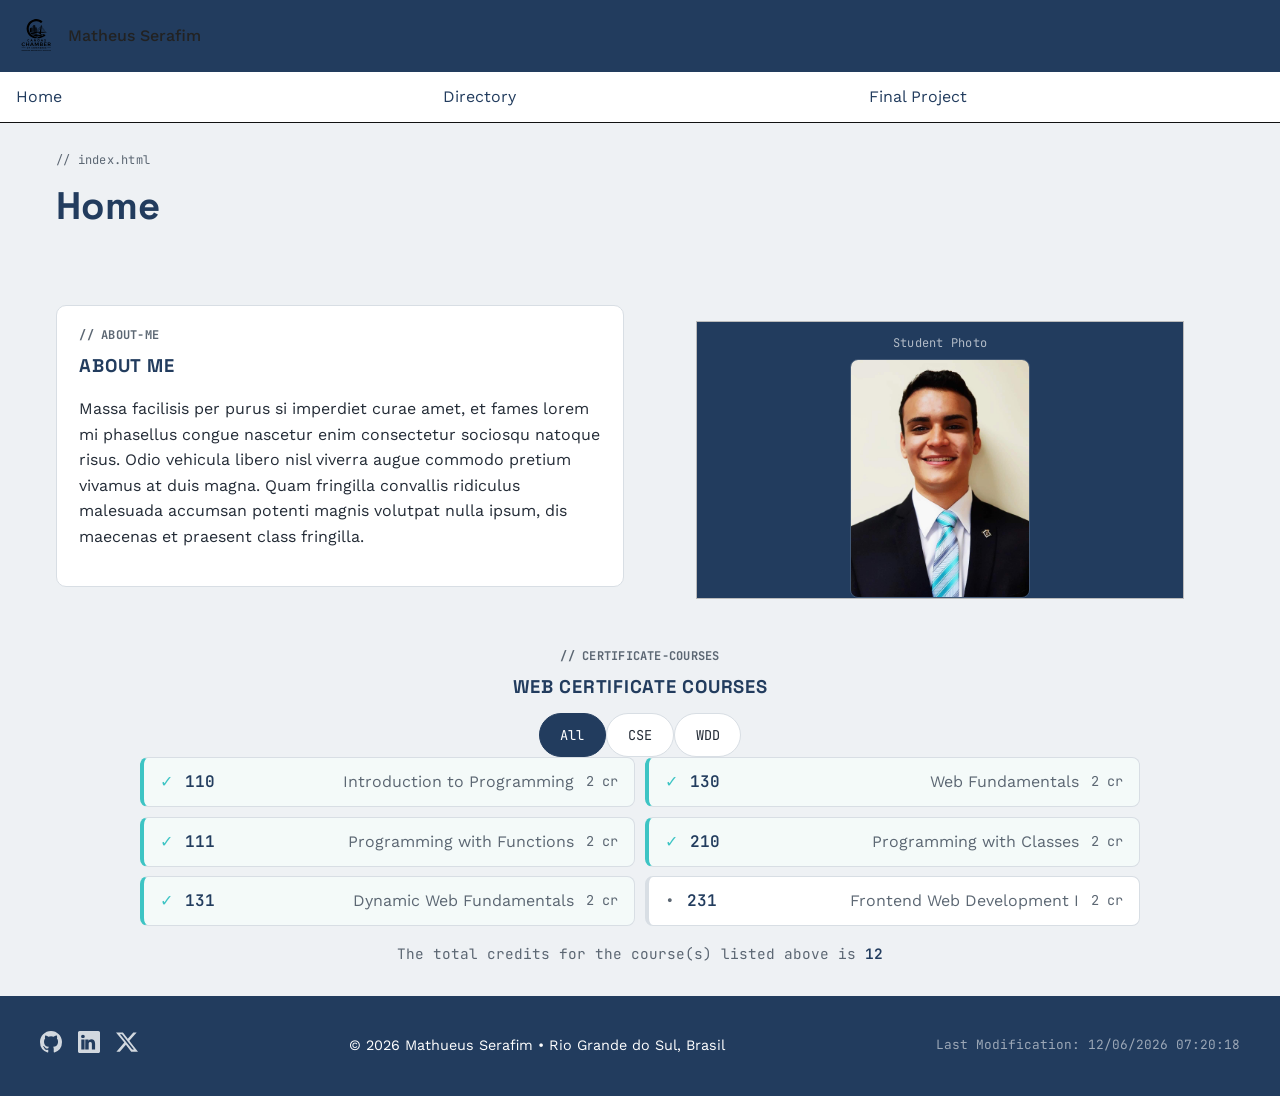
==== chamber/index.html @ 6ec4ba7c "directory camplety" ====
<!DOCTYPE html>
<html lang="en">
<head>
  <meta charset="UTF-8">
  <meta name="viewport" content="width=device-width, initial-scale=1.0">
  <title>Home | Your Name — WDD 131</title>
  <meta name="description" content="Home page for Your Name's WDD 131 portfolio, featuring an about-me summary and a filterable list of Web and Computer Programming certificate courses.">
  <meta name="author" content="Matheus Serafim">

  <meta property="og:description" content="A chamber of Canoas city with a focus on developing and increasing our people in this beautiful place.">
  <meta property="og:title" content="Chamber of Canoas - Matheus Serafim">
  <meta property="og:image" content="images/chambercanoaspng.png">
  <meta property="og:url" content="https://matheusserafim-git.github.io/wdd231/index.html">


  <link rel="preconnect" href="https://fonts.googleapis.com">
  <link rel="preconnect" href="https://fonts.gstatic.com" crossorigin>
  <link href="https://fonts.googleapis.com/css2?family=JetBrains+Mono:wght@400;600&family=Space+Grotesk:wght@500;700&family=Work+Sans:wght@400;500;600&display=swap" rel="stylesheet">

  <link rel="stylesheet" href="styles/small.css">
  <link rel="stylesheet" href="styles/large.css" media="(min-width: 600px)">
  <script src="scripts/navigation.js" defer ></script>
  <script  type="module" src="scripts/courses.js"></script>
  <link rel="icon" href="images/favicon.ico" >
</head>
<body>

  <header class="site-header">
    <div class="site-header__brand">
      <img src="images/chambercanoas.svg" alt="site logo" class="site-header__logo" width="40" height="40">
      <span class="site-header__name">Matheus Serafim</span>
    </div>
    <button id="menuButton" class="menu-toggle" aria-expanded="false" aria-controls="siteNav" aria-label="Toggle navigation menu">☰</button>
    <nav id="siteNav" class="site-nav">
        <div class="site-nav_tab">  
          <a href="index.html">Home</a>
        </div>
        <div class="site-nav_tab">
          <a href="directory.html">Directory</a>
        </div>
        <div class="site-nav_tab">
          <a href="final.html">Final Project</a>
        </div>
    </nav>
  </header>

  <main class="home-layout">
    <div class="page-heading">
      <p class="eyebrow">// index.html</p>
      <h1>Home</h1>
    </div>

    <section class="about-section" aria-labelledby="aboutHeading">
      <div class="about-card">
        <h2 id="aboutHeading">
          <span class="eyebrow">// about-me</span>
          About Me
        </h2>

        <p>
          Massa facilisis per purus si imperdiet curae amet, et fames lorem mi
          phasellus congue nascetur enim consectetur sociosqu natoque risus.
          Odio vehicula libero nisl viverra augue commodo pretium vivamus at
          duis magna. Quam fringilla convallis ridiculus malesuada accumsan
          potenti magnis volutpat nulla ipsum, dis maecenas et praesent class
          fringilla.
        </p>
      </div>
    </section>

    <section class="photo-section" aria-labelledby="photoHeading">
      <figure class="photo-card">
        <h2 id="photoHeading" class="visually-hidden">Student Photo</h2>
        <p class="eyebrow eyebrow--on-dark">Student Photo</p>
        <img src="images/profilephoto.jpeg" alt="Portrait placeholder for Your Name" width="320" height="320">
      </figure>
    </section>

    <section class="courses-section" aria-labelledby="coursesHeading">
      <h2 id="coursesHeading">
        <span class="eyebrow">// certificate-courses</span>
        Web Certificate Courses
      </h2>

      <div class="filter-row" role="group" aria-label="Filter courses by subject">
        <button class="filter-btn filter-btn--active" data-subject="All">All</button>
        <button class="filter-btn" data-subject="CSE">CSE</button>
        <button class="filter-btn" data-subject="WDD">WDD</button>
      </div>

      <ul id="courseList" class="course-list"></ul>

      <p class="credit-total">
        The total credits for the course(s) listed above is 
        <span id="creditTotal">0</span></p>
    </section>
  </main>

  <footer class="site-footer">
    <div class="footer-item footer-item--social">
      <a href="https://github.com/your-username" aria-label="GitHub" target="_blank" rel="noopener">
        <svg width="22" height="22" viewBox="0 0 16 16" fill="currentColor" aria-hidden="true"><path d="M8 0C3.58 0 0 3.58 0 8a8 8 0 0 0 5.47 7.59c.4.07.55-.17.55-.38 0-.19-.01-.82-.01-1.49-2.01.37-2.53-.49-2.69-.94-.09-.23-.48-.94-.82-1.13-.28-.15-.68-.52-.01-.53.63-.01 1.08.58 1.23.82.72 1.21 1.87.87 2.33.66.07-.52.28-.87.51-1.07-1.78-.2-3.64-.89-3.64-3.95 0-.87.31-1.59.82-2.15-.08-.2-.36-1.02.08-2.12 0 0 .67-.21 2.2.82a7.5 7.5 0 0 1 4 0c1.53-1.04 2.2-.82 2.2-.82.44 1.1.16 1.92.08 2.12.51.56.82 1.27.82 2.15 0 3.07-1.87 3.75-3.65 3.95.29.25.54.73.54 1.48 0 1.07-.01 1.93-.01 2.2 0 .21.15.46.55.38A8 8 0 0 0 16 8c0-4.42-3.58-8-8-8Z"/></svg>
      </a>
      <a href="https://linkedin.com/in/your-username" aria-label="LinkedIn" target="_blank" rel="noopener">
        <svg width="22" height="22" viewBox="0 0 16 16" fill="currentColor" aria-hidden="true"><path d="M0 1.15C0 .52.53 0 1.19 0h13.62C15.47 0 16 .52 16 1.15v13.7c0 .63-.53 1.15-1.19 1.15H1.19C.53 16 0 15.48 0 14.85V1.15ZM4.75 13.4V6.16H2.4v7.24h2.35Zm-1.17-8.23c.82 0 1.33-.55 1.33-1.23-.01-.7-.51-1.22-1.31-1.22s-1.33.53-1.33 1.22c0 .68.5 1.23 1.29 1.23h.02Zm4.19 8.23V9.36c0-.2.01-.4.07-.55.16-.4.52-.81 1.13-.81.8 0 1.12.6 1.12 1.49v3.91h2.35V9.2c0-2.17-1.16-3.18-2.7-3.18-1.25 0-1.8.69-2.11 1.17v.03h-.02l.02-.03V6.16H5.3c.03.66 0 7.24 0 7.24h2.47Z"/></svg>
      </a>
      <a href="https://x.com/your-username" aria-label="X" target="_blank" rel="noopener">
        <svg width="22" height="22" viewBox="0 0 16 16" fill="currentColor" aria-hidden="true"><path d="M12.6 1h2.45l-5.35 6.12L16 15h-4.94l-3.87-5.06L2.76 15H.3l5.72-6.55L0 1h5.06l3.5 4.63L12.6 1Zm-.86 12.53h1.36L4.32 2.4H2.86l8.88 11.13Z"/></svg>
      </a>
    </div>

    <div class="footer-item footer-item--info">
      <p>&copy; <span id="currentyear"></span> Mathueus Serafim &bull; Rio Grande do Sul, Brasil</p>
    </div>

    <div class="footer-item footer-item--modified">
      <p>Last Modification: <span id="lastModified"></span></p>
    </div>
  </footer>

</body>
</html>
---- chamber/styles/small.css ----
:root {
  --color-ink: #223c5e;
  --color-ink-soft: #283246;
  --color-paper: #EEF1F4;
  --color-surface: #FFFFFF;
  --color-text: #232B36;
  --color-muted: #5C6773;
  --color-accent: #E3A83B;
  --color-accent-2: #3dc4c4;
  --color-border: #D8DEE4;

  --font-display: "Space Grotesk", sans-serif;
  --font-body: "Work Sans", sans-serif;
  --font-mono: "JetBrains Mono", monospace;

  --radius: 10px;
  --gutter: clamp(1rem, 4vw, 2.5rem);
}

/* ==========================================================================
   Reset & base
   ========================================================================== */
*, *::before, *::after { box-sizing: border-box; }

html { scroll-behavior: smooth; }

img,
.course-card,
.about-grid {
  max-width: 100%;
}

body {
  margin: 0;
  font-family: var(--font-body);
  color: var(--color-text);
  background: var(--color-paper);
  line-height: 1.6;
}

img { max-width: 100%; height: auto; display: block; }

a {
  color: var(--color-accent-2);
  text-decoration: none;
}

a:hover { text-decoration: underline; }

:focus-visible {
  outline: 3px solid var(--color-accent);
  outline-offset: 2px;
}

.filter-btn,
.menu-toggle {
    min-width: 44px;
    min-height: 44px;
}

.visually-hidden {
  position: absolute;
  width: 1px; height: 1px;
  overflow: hidden;
  clip: rect(0 0 0 0);
  white-space: nowrap;
}

.eyebrow {
  display: block;
  font-family: var(--font-mono);
  font-size: 0.75rem;
  letter-spacing: 0.02em;
  color: var(--color-muted);
  margin-bottom: 0.35rem;
}

.eyebrow--on-dark { color: rgba(255,255,255,0.65); }

h1, h2 {
  font-family: var(--font-display);
  font-weight: 700;
  color: var(--color-ink);
  margin: 0 0 0.75rem;
}

h1 a { color: inherit; }
h1 a:hover { text-decoration: none; }



.site-header {
  display:flex;
  flex-wrap:wrap;
  align-items:center;
  background:var(--color-ink);
}


.site-header__brand {
  display: flex;
  align-items: center;
  gap: .75rem;
  padding: 1rem;
  flex: 1;
}

.site-header__logo { border-radius: 10px; }

.site-header__name {
  color:#222;
  font-family:var(--font-body);
  font-weight:500;
}

.menu-toggle {
  margin: 1rem;

}

.site-nav a{
    display: flex;
    align-items: left;
    justify-content: space-between;
    padding: 0.6rem 1.1rem;
    width:100%
}
.site-nav a:hover {
    background: var(--color-ink-soft);
    color: var(--color-surface);
    border-radius: 8px;
}

.site-nav {
  display: none;
  flex-direction: column;
  width: 100%;
  order: 999;
}
.site-nav_tab {
  width: 100%;
}

.site-nav_tab a {
  display: flex;
  align-items: left;
  width: 100%;
  padding: 1rem;
  background: white;
  color: var(--color-ink);
  border-bottom: 1px solid #111;
}

.site-nav_tab a:hover {
  background: var(--color-ink-soft);
}

.site-nav--open { display: flex; }



.directory-layout {
  margin:auto;
  max-width: 1200px;
  padding: 1rem;
  grid-template-columns: 1fr;
  gap: 2rem;
}

.home-layout {
  margin:auto;
  max-width: 1200px;
  padding: 1rem;
  display: flex;
  flex-direction: column;
  gap: 1.5rem;
}

.about-section,
.photo-section,
.courses-section {
  grid-column: 1;
}


.page-heading { 
  margin-bottom: 1.5rem;
  grid-area: page;
}
.page-heading h1 { font-size: clamp(1.8rem, 5vw, 2.4rem); }


.about-grid {
  display: grid;
  grid-template-columns: 1fr;
  gap: 1.25rem;
  margin-bottom: 2.5rem;
}

.about-card {
  background: var(--color-surface);
  border: 1px solid var(--color-border);
  border-radius: var(--radius);
  padding: 1.25rem 1.4rem;
}

.about-card h2 {
  font-size: 1.15rem;
  text-transform: uppercase;
  letter-spacing: 0.04em;
}

.about-section {
  grid-area: about;
}

.photo-section {
  grid-area: photo;
}

.courses-section {
  grid-area: courses;
}

.photo-card {
  background: var(--color-ink);
  display: flex;
  flex-direction: column;
  align-items: center;
  text-align: center;
  border:1px solid #bbb;
}

.photo-card img {
  border-radius: 8px;
  border: 1px solid rgba(255,255,255,0.15);
  width: 100%;
  max-width: 180px;
  margin:auto;
}

.courses-section h2 {
  font-size: 1.15rem;
  text-transform: uppercase;
  letter-spacing: 0.04em;
  text-align: center;
}

.filter-row {
  display: flex;
  flex-wrap: nowrap;
  justify-content: center;
}

.filter-btn {
  font-family: var(--font-mono);
  font-size: 0.85rem;
  background: var(--color-surface);
  border: 1px solid var(--color-border);
  color: var(--color-text);
  border-radius: 999px;
  padding: 0.5rem 1.3rem;
  cursor: pointer;
  transition: background 0.15s ease, color 0.15s ease, border-color 0.15s ease;
}

.filter-btn:hover { border-color: var(--color-accent-2); }

.filter-btn--active {
  background: var(--color-ink);
  border-color: var(--color-ink);
  color: var(--color-surface);
}

.filter-btn:focus-visible {
  outline: 3px solid var(--color-accent);
  outline-offset: 2px;
}

.course-list {
  list-style: none;
  margin: 0 auto 1rem;
  padding: 0;
  display: grid;
  grid-template-columns: 1fr;
  gap: 0.6rem;
  max-width: 1000px;
}

.course-card {
  display: grid;
  width: 100%;
  grid-template-columns: auto 1fr auto auto;
  justify-content: space-between;
  align-items: center;
  gap: 0.75rem;
  background: var(--color-surface);
  border: 1px solid var(--color-border);
  border-left: 4px solid var(--color-border);
  border-radius: 8px;
  padding: 0.7rem 1rem;
}

.course-card--done {
  border-left-color: var(--color-accent-2);
  background: #F4FAF9;
}

.course-card__status {
  font-family: var(--font-mono);
  color: var(--color-muted);
  text-align: center;
}

.course-card--done .course-card__status { color: var(--color-accent-2); }

.course-card__code {
  font-family: var(--font-mono);
  font-weight: 600;
  color: var(--color-ink);
}

.course-card__title { color: var(--color-muted); }

.course-card__credits {
  font-family: var(--font-mono);
  font-size: 0.85rem;
  color: var(--color-muted);
  white-space: nowrap;
}

.credit-total {
  text-align: center;
  font-family: var(--font-mono);
  font-size: 0.9rem;
  color: var(--color-muted);
}

.credit-total span {
  color: var(--color-ink);
  font-weight: 600;
}

.site-footer {
  background: var(--color-ink);
  color: var(--color-surface);
  padding: 1.5rem var(--gutter);
  display: flex;
  flex-direction: column;
  align-items: center;
  gap: 0.75rem;
  text-align: center;
  font-size: 0.9rem;
}

.footer-item--social {
  display: flex;
  gap: 1rem;
}

.footer-item--social a { color: rgba(255,255,255,0.8); }
.footer-item--social a:hover { color: var(--color-accent); }

.footer-item--modified {
  font-family: var(--font-mono);
  font-size: 0.8rem;
  color: rgba(255,255,255,0.55);
}

.directory-controls{

    display:flex;
    justify-content:center;
    gap:1rem;
    margin-bottom:2rem;

}

.view-btn{

    display:flex;
    align-items:center;
    gap:.5rem;

    padding:.5rem 2rem;

    border:1px solid #999;

    border-radius:0px;

    background:var(--color-surface);

    border:1px solid var(--color-border);

    cursor:pointer;

    font-family:var(--font-display);
    font-size:1rem;

    transition:.25s;

}

.view-btn:hover{

    background:var(--color-ink);
    color:white;

}

.view-btn.active{

    background:var(--color-accent);
    color:black;

}

.directory{

    display:grid;
    gap:3rem;

}

.grid-view{

  display:grid;
  grid-template-columns:
  repeat(3,1fr);
  gap:1.5rem;

}

.member-card{

    background:#ddd;
    border-radius:8px;
    overflow:hidden;
    border:1px solid var(--color-border);
    transition:.25s;
    display:flex;
    flex-direction:column;
    padding:1rem;

}

.member-card h2{

  text-align:center;
  font-size:1.3rem;
  margin:0;

}


.tag{

  text-align:center;
  border-bottom:1px solid #b7d5e9;
  margin-bottom:1rem;

}

.member-card:hover{

    transform:translateY(-5px);

    box-shadow:0 10px 25px rgba(0,0,0,.08);

}

.member-header{

    padding:1.2rem;

    text-align:center;

    border-bottom:1px solid var(--color-border);

}

.member-header img{

    width:90px;
    height:90px;

    object-fit:contain;

    margin:auto auto 1rem;

}

.member-header h2{

    margin:0;

    font-size:1.2rem;

}

.member-header p{

    margin:0;

    color:var(--color-muted);

}

.member-info{

    padding:1rem;

    display:grid;
    gap:.5rem;

}

.member-info span{

    font-weight:bold;
    color:var(--color-ink);

}

.member-info a{

    color:var(--color-accent-2);

}

.list-view{

    display:flex;
    flex-direction:column;

}

.list-view .member-card{

    flex-direction:row;

    align-items:center;

    padding:1rem;

}

.card-content{

  display:flex;
  align-items:center;
  gap:1rem;

}


.card-content img{

  width:90px;
  height:90px;
  object-fit:contain;

}

.list-view .member-header{

    border:none;

    width:250px;

}

.list-view .member-header img{

    width:70px;
    height:70px;

}


@media(max-width:699px){

.grid-view{

grid-template-columns:1fr;

}


.card-content{

display:flex;

}


.site-nav{

display:none;

}

.site-nav.site-nav--open{
  display:flex;

}
}
---- chamber/styles/large.css ----
@media (min-width: 700px) {

.home-layout{
  display: grid;
  grid-template-columns: 1fr 1fr;
  gap: 2rem;
}
  main {
 
  grid-template-areas:
    "page page"
    "about photo"
    "courses courses";
}

.home-layout .page-heading, 
.home-layout .courses-section {
    grid-column: 1 / -1;
}

.menu-toggle{
  display:none;
}
.site-nav{
  display:flex;
  flex-direction:row;
  width:100%;
  order:999;
}
.site-nav_tab{
  flex:1;
  border:none;
}
.site-nav_tab a{
  text-align:center;
  padding:.75rem 1rem;
}

.about-section{
    grid-template-columns: 2fr 1fr;
}
.site-nav{
    display:flex;
    flex-direction:row;
    width:100%;
}
.site-nav_tab{
    flex:1;
}

.course-list { grid-template-columns: repeat(2, 1fr); }

}

@media (min-width: 960px) {
  .course-list {
  display: grid;
  grid-template-columns: repeat(2, 1fr);
  gap: 0.6rem;
  
}

  .site-footer {
    flex-direction: row;
    justify-content: space-between;
    text-align: left;
  }
}

@media (prefers-reduced-motion: reduce) {
  html { scroll-behavior: auto; }
  .filter-btn { transition: none; }
}
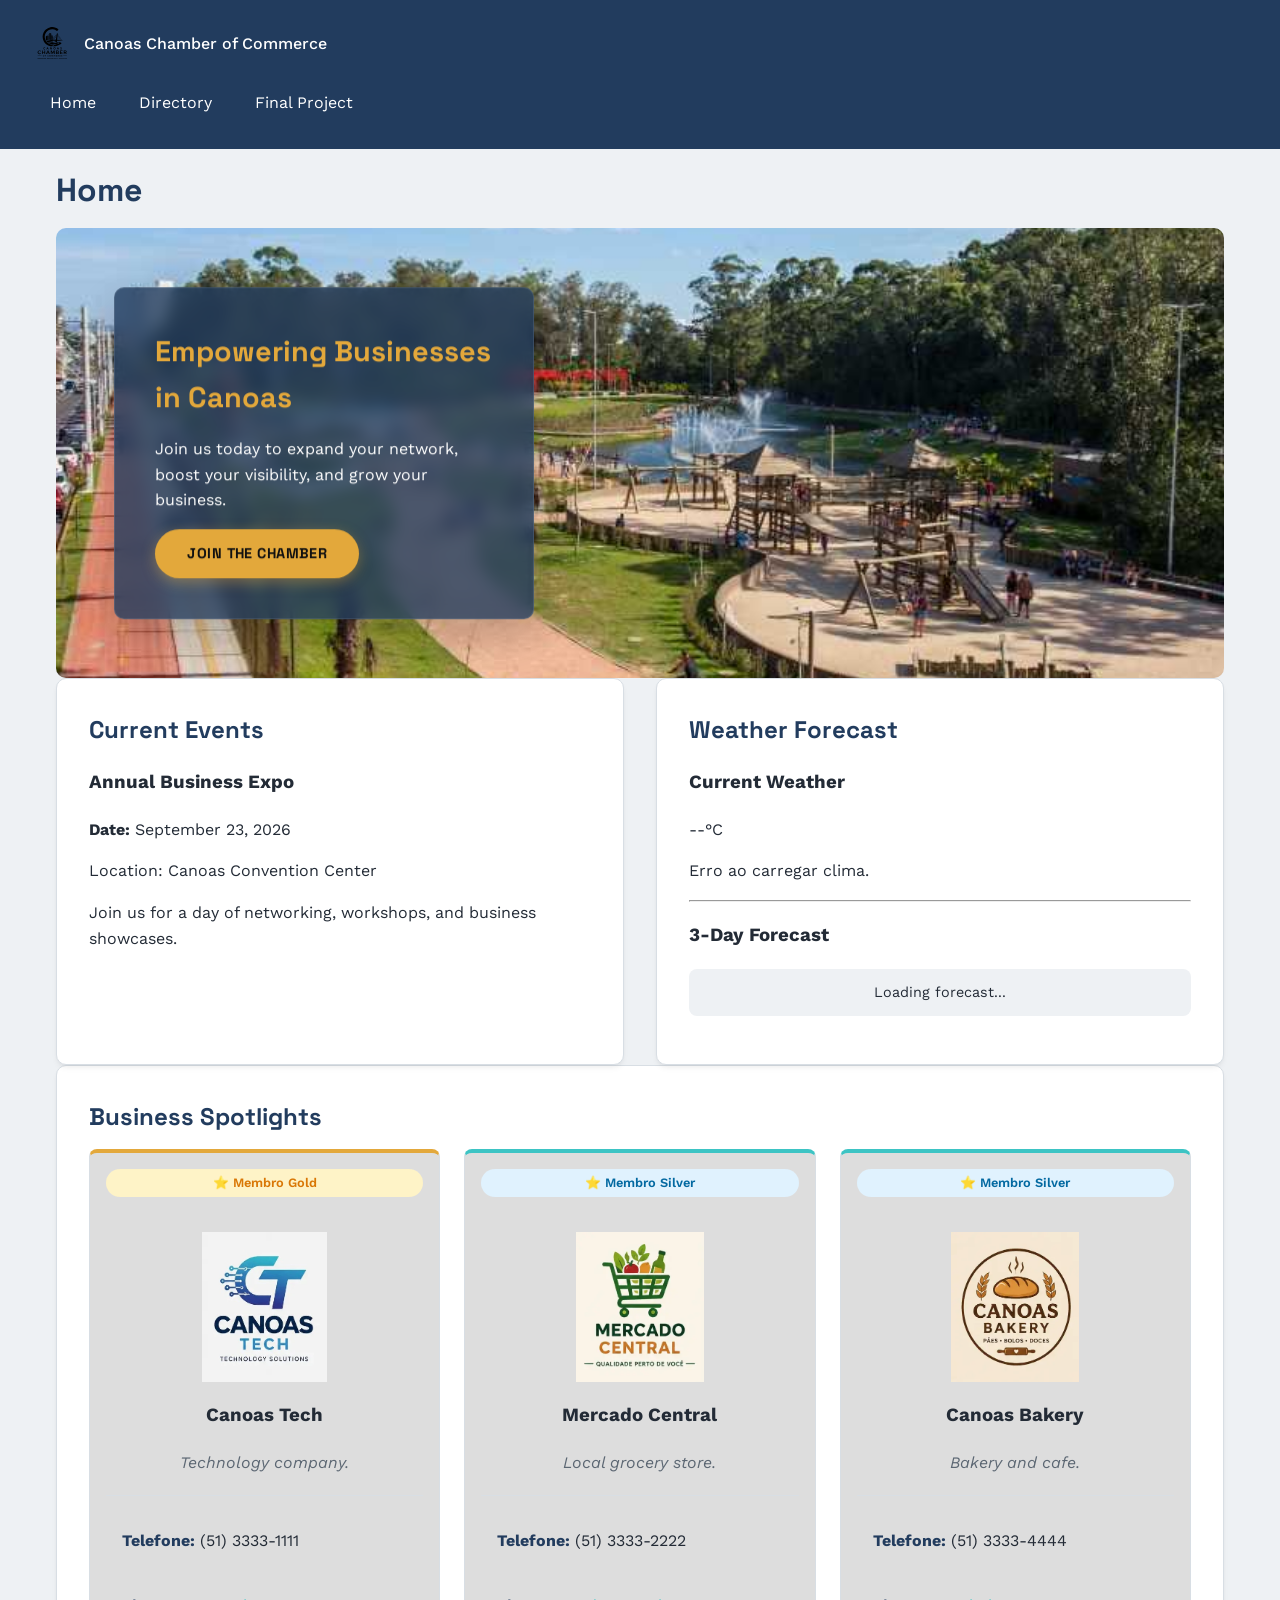
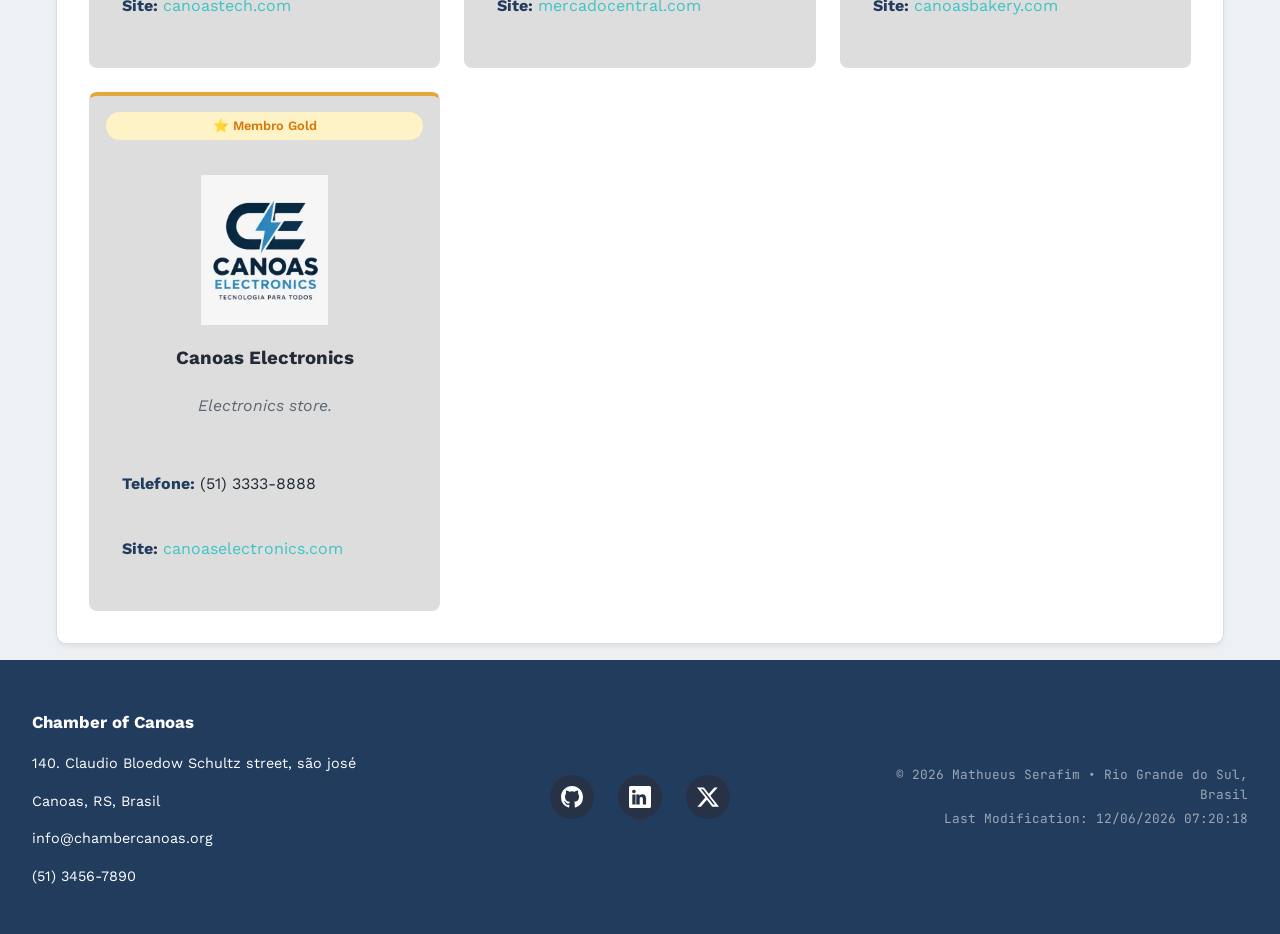
==== commit 9a0464be: "home page" ====
--- a/chamber/index.html
+++ b/chamber/index.html
@@ -1,102 +1,109 @@
 <!DOCTYPE html>
 <html lang="en">
 <head>
-  <meta charset="UTF-8">
-  <meta name="viewport" content="width=device-width, initial-scale=1.0">
-  <title>Home | Your Name — WDD 131</title>
-  <meta name="description" content="Home page for Your Name's WDD 131 portfolio, featuring an about-me summary and a filterable list of Web and Computer Programming certificate courses.">
-  <meta name="author" content="Matheus Serafim">
+    <meta charset="UTF-8">
+    <meta name="viewport" content="width=device-width, initial-scale=1.0">
+    <title>Home - Canoas Chamber of Commerce</title>
+    <meta name="description" content="Welcome to the Canoas Chamber of Commerce. Connecting local businesses, driving growth, and building a stronger community.">
+    <meta name="author" content="Matheus Serafim">
+    <meta property="og:description" content="Connect with the best local companies and drive the development and growth of our beloved Canoas. Come be a part of it!">
+    <meta property="og:title" content="Home - Canoas Chamber of Commerce">
+    <meta property="og:image" content="https://matheusserafim-git.github.io/wdd231/chamber/images/chambercanoaspng.png">
+    <meta property="og:url" content="https://matheusserafim-git.github.io/wdd231/chamber/directory.html">
 
-  <meta property="og:description" content="A chamber of Canoas city with a focus on developing and increasing our people in this beautiful place.">
-  <meta property="og:title" content="Chamber of Canoas - Matheus Serafim">
-  <meta property="og:image" content="images/chambercanoaspng.png">
-  <meta property="og:url" content="https://matheusserafim-git.github.io/wdd231/index.html">
+    <link rel="preconnect" href="https://fonts.googleapis.com">
+    <link rel="preconnect" href="https://fonts.gstatic.com" crossorigin>
+    <link href="https://fonts.googleapis.com/css2?family=JetBrains+Mono:wght@400;600&family=Space+Grotesk:wght@500;700&family=Work+Sans:wght@400;500;600&display=swap" rel="stylesheet">
+
+    <link rel="icon" href="images/favicon.ico" >
+
+    <link rel="stylesheet" href="styles/small.css" >
+    <link rel="stylesheet" href="styles/large.css" >
+    <script type="module" src="scripts/home.js"></script>
+    <script src="scripts/navigation.js" defer ></script>
 
 
-  <link rel="preconnect" href="https://fonts.googleapis.com">
-  <link rel="preconnect" href="https://fonts.gstatic.com" crossorigin>
-  <link href="https://fonts.googleapis.com/css2?family=JetBrains+Mono:wght@400;600&family=Space+Grotesk:wght@500;700&family=Work+Sans:wght@400;500;600&display=swap" rel="stylesheet">
-
-  <link rel="stylesheet" href="styles/small.css">
-  <link rel="stylesheet" href="styles/large.css" media="(min-width: 600px)">
-  <script src="scripts/navigation.js" defer ></script>
-  <script  type="module" src="scripts/courses.js"></script>
-  <link rel="icon" href="images/favicon.ico" >
 </head>
 <body>
-
-  <header class="site-header">
-    <div class="site-header__brand">
-      <img src="images/chambercanoas.svg" alt="site logo" class="site-header__logo" width="40" height="40">
-      <span class="site-header__name">Matheus Serafim</span>
-    </div>
-    <button id="menuButton" class="menu-toggle" aria-expanded="false" aria-controls="siteNav" aria-label="Toggle navigation menu">☰</button>
-    <nav id="siteNav" class="site-nav">
-        <div class="site-nav_tab">  
-          <a href="index.html">Home</a>
+    <header class="site-header">
+        <div class="site-header__brand">
+            <img src="images/chambercanoas.svg" alt="site logo" class="site-header__logo" width="40" height="40">
+            <span class="site-header__name">Canoas Chamber of Commerce</span>
         </div>
-        <div class="site-nav_tab">
-          <a href="directory.html">Directory</a>
+        <button id="menuButton" class="menu-toggle" aria-expanded="false" aria-controls="siteNav" aria-label="Toggle navigation menu">☰</button>
+        <nav id="siteNav" class="site-nav">
+            <div class="site-nav_tab">  
+                <a href="index.html">Home</a>
+            </div>
+            <div class="site-nav_tab">
+                <a href="directory.html">Directory</a>
+            </div>
+            <div class="site-nav_tab">
+                <a href="final.html">Final Project</a>
+            </div>
+        </nav>
+    </header>
+    <main class="directory-layout">
+        <h1>Home</h1>
+    <section class="hero-section">
+      <div class="hero-wrapper">
+        <img src="images/canoasView.jpg" alt="Beautiful view of Canoas park" class="hero-image" loading="eager">
+        <div class="hero-cta">
+          <h1>Empowering Businesses in Canoas</h1>
+          <p>Join us today to expand your network, boost your visibility, and grow your business.</p>
+          <a href="join.html" class="cta-button">Join the Chamber</a>
         </div>
-        <div class="site-nav_tab">
-          <a href="final.html">Final Project</a>
-        </div>
-    </nav>
-  </header>
-
-  <main class="home-layout">
-    <div class="page-heading">
-      <p class="eyebrow">// index.html</p>
-      <h1>Home</h1>
-    </div>
-
-    <section class="about-section" aria-labelledby="aboutHeading">
-      <div class="about-card">
-        <h2 id="aboutHeading">
-          <span class="eyebrow">// about-me</span>
-          About Me
-        </h2>
-
-        <p>
-          Massa facilisis per purus si imperdiet curae amet, et fames lorem mi
-          phasellus congue nascetur enim consectetur sociosqu natoque risus.
-          Odio vehicula libero nisl viverra augue commodo pretium vivamus at
-          duis magna. Quam fringilla convallis ridiculus malesuada accumsan
-          potenti magnis volutpat nulla ipsum, dis maecenas et praesent class
-          fringilla.
-        </p>
       </div>
     </section>
 
-    <section class="photo-section" aria-labelledby="photoHeading">
-      <figure class="photo-card">
-        <h2 id="photoHeading" class="visually-hidden">Student Photo</h2>
-        <p class="eyebrow eyebrow--on-dark">Student Photo</p>
-        <img src="images/profilephoto.jpeg" alt="Portrait placeholder for Your Name" width="320" height="320">
-      </figure>
+    <div class="home-grid">
+      <section class="events-section">
+        <h2>Current Events</h2>
+        <div class="event-card">
+          <h3>Annual Business Expo</h3>
+          <p><strong>Date:</strong> September 23, 2026</p>
+          <p>Location: Canoas Convention Center</p>
+          <p>Join us for a day of networking, workshops, and business showcases.</p>
+        </div>
+      </section>
+
+      <section class="weather-section">
+          <h2>Weather Forecast</h2>
+          <div id="weather-container" class="weather-card">
+              <div class="weather-current">
+                  <h3>Current Weather</h3>
+                  <p class="weather-temp"><span id="current-temp">--</span>°C</p>
+                  <p id="weather-desc" class="weather-condition">Loading...</p>
+              </div>
+              <hr>
+              <div class="weather-forecast">
+                  <h3>3-Day Forecast</h3>
+                  <ul id="forecast-list">
+                      <!-- Inserido dinamicamente via JavaScript -->
+                      <li>Loading forecast...</li>
+                  </ul>
+              </div>
+          </div>
+      </section>  
+    </div>
+
+    <section class="spotlights-section">
+        <h2>Business Spotlights</h2>
+        <div id="spotlight-container" class="spotlight-grid">
+            <p>Loading member spotlights...</p>
+        </div>
     </section>
+</main>
 
-    <section class="courses-section" aria-labelledby="coursesHeading">
-      <h2 id="coursesHeading">
-        <span class="eyebrow">// certificate-courses</span>
-        Web Certificate Courses
-      </h2>
+<footer class="site-footer">
+    <div class="footer-item footer-item--contact">
+        <h3>Chamber of Canoas</h3>
+        <p>140. Claudio Bloedow Schultz street, são josé</p>
+        <p>Canoas, RS, Brasil</p>
+        <p>info@chambercanoas.org</p>
+        <p>(51) 3456-7890</p>
+    </div>
 
-      <div class="filter-row" role="group" aria-label="Filter courses by subject">
-        <button class="filter-btn filter-btn--active" data-subject="All">All</button>
-        <button class="filter-btn" data-subject="CSE">CSE</button>
-        <button class="filter-btn" data-subject="WDD">WDD</button>
-      </div>
-
-      <ul id="courseList" class="course-list"></ul>
-
-      <p class="credit-total">
-        The total credits for the course(s) listed above is 
-        <span id="creditTotal">0</span></p>
-    </section>
-  </main>
-
-  <footer class="site-footer">
     <div class="footer-item footer-item--social">
       <a href="https://github.com/your-username" aria-label="GitHub" target="_blank" rel="noopener">
         <svg width="22" height="22" viewBox="0 0 16 16" fill="currentColor" aria-hidden="true"><path d="M8 0C3.58 0 0 3.58 0 8a8 8 0 0 0 5.47 7.59c.4.07.55-.17.55-.38 0-.19-.01-.82-.01-1.49-2.01.37-2.53-.49-2.69-.94-.09-.23-.48-.94-.82-1.13-.28-.15-.68-.52-.01-.53.63-.01 1.08.58 1.23.82.72 1.21 1.87.87 2.33.66.07-.52.28-.87.51-1.07-1.78-.2-3.64-.89-3.64-3.95 0-.87.31-1.59.82-2.15-.08-.2-.36-1.02.08-2.12 0 0 .67-.21 2.2.82a7.5 7.5 0 0 1 4 0c1.53-1.04 2.2-.82 2.2-.82.44 1.1.16 1.92.08 2.12.51.56.82 1.27.82 2.15 0 3.07-1.87 3.75-3.65 3.95.29.25.54.73.54 1.48 0 1.07-.01 1.93-.01 2.2 0 .21.15.46.55.38A8 8 0 0 0 16 8c0-4.42-3.58-8-8-8Z"/></svg>
@@ -109,14 +116,13 @@
       </a>
     </div>
 
-    <div class="footer-item footer-item--info">
-      <p>&copy; <span id="currentyear"></span> Mathueus Serafim &bull; Rio Grande do Sul, Brasil</p>
-    </div>
-
     <div class="footer-item footer-item--modified">
+    <p>&copy; <span id="currentyear"></span> Mathueus Serafim &bull; Rio Grande do Sul, Brasil</p>
       <p>Last Modification: <span id="lastModified"></span></p>
     </div>
   </footer>
 
+
+    
 </body>
 </html>
--- a/chamber/styles/small.css
+++ b/chamber/styles/small.css
@@ -1,14 +1,20 @@
-
 :root {
   --color-ink: #223c5e;
   --color-ink-soft: #283246;
-  --color-paper: #EEF1F4;
-  --color-surface: #FFFFFF;
-  --color-text: #232B36;
-  --color-muted: #5C6773;
-  --color-accent: #E3A83B;
+  --color-paper: #eef1f4;
+  --color-surface: #ffffff;
+  --color-text: #232b36;
+  --color-muted: #5c6773;
+  --color-accent: #e3a83b;
   --color-accent-2: #3dc4c4;
-  --color-border: #D8DEE4;
+  --color-border: #d8dee4;
+  
+  /* Cores padronizadas para eliminar o alerta de tipos de cores */
+  --color-border-dark: #b7d5e9;
+  --color-dark-pitch: #111111;
+  --color-gray-light: #dddddd;
+  --color-gray-mid: #bbbbbb;
+  --color-bg-done: #f4faf9;
 
   --font-display: "Space Grotesk", sans-serif;
   --font-body: "Work Sans", sans-serif;
@@ -19,7 +25,7 @@
 }
 
 /* ==========================================================================
-   Reset & base
+   Reset & Base (Flexbox comum agrupado)
    ========================================================================== */
 *, *::before, *::after { box-sizing: border-box; }
 
@@ -29,6 +35,17 @@
 .course-card,
 .about-grid {
   max-width: 100%;
+}
+
+/* Agrupamento inteligente para economizar dezenas de declarações */
+.site-header,
+.site-header__brand,
+.site-nav a,
+.view-btn,
+.card-content,
+.list-view .member-card {
+  display: flex;
+  align-items: center;
 }
 
 body {
@@ -39,7 +56,7 @@
   line-height: 1.6;
 }
 
-img { max-width: 100%; height: auto; display: block; }
+img { height: auto; display: block; }
 
 a {
   color: var(--color-accent-2);
@@ -55,15 +72,14 @@
 
 .filter-btn,
 .menu-toggle {
-    min-width: 44px;
-    min-height: 44px;
+  min-width: 44px;
+  min-height: 44px;
 }
 
 .visually-hidden {
   position: absolute;
   width: 1px; height: 1px;
   overflow: hidden;
-  clip: rect(0 0 0 0);
   white-space: nowrap;
 }
 
@@ -76,7 +92,7 @@
   margin-bottom: 0.35rem;
 }
 
-.eyebrow--on-dark { color: rgba(255,255,255,0.65); }
+.eyebrow--on-dark { color: rgba(255, 255, 255, 0.65); }
 
 h1, h2 {
   font-family: var(--font-display);
@@ -88,48 +104,41 @@
 h1 a { color: inherit; }
 h1 a:hover { text-decoration: none; }
 
-
-
+/* ==========================================================================
+   Header & Navegação
+   ========================================================================== */
 .site-header {
-  display:flex;
-  flex-wrap:wrap;
-  align-items:center;
-  background:var(--color-ink);
-}
-
+  flex-wrap: wrap;
+  padding: 0.5rem 1rem;
+  background: var(--color-ink);
+}
 
 .site-header__brand {
-  display: flex;
-  align-items: center;
   gap: .75rem;
   padding: 1rem;
   flex: 1;
 }
 
-.site-header__logo { border-radius: 10px; }
+.site-header__logo { border-radius: var(--radius); }
 
 .site-header__name {
-  color:#222;
-  font-family:var(--font-body);
-  font-weight:500;
+  color: var(--color-surface);
+  font-family: var(--font-body);
+  font-weight: 500;
 }
 
 .menu-toggle {
   margin: 1rem;
-
-}
-
-.site-nav a{
-    display: flex;
-    align-items: left;
-    justify-content: space-between;
-    padding: 0.6rem 1.1rem;
-    width:100%
-}
-.site-nav a:hover {
-    background: var(--color-ink-soft);
-    color: var(--color-surface);
-    border-radius: 8px;
+  color: var(--color-surface); 
+  background: transparent;     
+  border: none;
+  font-size: 1.5rem;           
+  cursor: pointer;
+}
+
+.menu-toggle:hover,
+.menu-toggle:focus-visible {
+  color: var(--color-accent); 
 }
 
 .site-nav {
@@ -137,19 +146,35 @@
   flex-direction: column;
   width: 100%;
   order: 999;
-}
-.site-nav_tab {
+  background: var(--color-ink-soft);
+}
+
+.site-nav a {
+  justify-content: space-between;
+  padding: 0.6rem 1.1rem;
   width: 100%;
 }
 
+.site-nav a:hover {
+  background: var(--color-ink-soft);
+  color: var(--color-surface);
+  border-radius: 8px;
+}
+
 .site-nav_tab a {
-  display: flex;
-  align-items: left;
-  width: 100%;
+  display: block;
   padding: 1rem;
-  background: white;
-  color: var(--color-ink);
-  border-bottom: 1px solid #111;
+  background: var(--color-ink-soft);
+  color: var(--color-surface);
+  border-bottom: 1px solid var(--color-dark-pitch);
+  transition: background 0.2s;
+}
+
+.site-nav_tab a.active {
+  background-color: var(--color-ink);
+  color: var(--color-accent);
+  font-weight: 600;
+  border-bottom: 3px solid var(--color-accent);
 }
 
 .site-nav_tab a:hover {
@@ -158,20 +183,21 @@
 
 .site-nav--open { display: flex; }
 
-
-
-.directory-layout {
-  margin:auto;
+/* ==========================================================================
+   Layouts & Grid
+   ========================================================================== */
+.directory-layout, .home-layout {
+  margin: auto;
   max-width: 1200px;
   padding: 1rem;
+}
+
+.directory-layout {
   grid-template-columns: 1fr;
   gap: 2rem;
 }
 
 .home-layout {
-  margin:auto;
-  max-width: 1200px;
-  padding: 1rem;
   display: flex;
   flex-direction: column;
   gap: 1.5rem;
@@ -183,13 +209,12 @@
   grid-column: 1;
 }
 
-
 .page-heading { 
   margin-bottom: 1.5rem;
   grid-area: page;
 }
+
 .page-heading h1 { font-size: clamp(1.8rem, 5vw, 2.4rem); }
-
 
 .about-grid {
   display: grid;
@@ -211,33 +236,24 @@
   letter-spacing: 0.04em;
 }
 
-.about-section {
-  grid-area: about;
-}
-
-.photo-section {
-  grid-area: photo;
-}
-
-.courses-section {
-  grid-area: courses;
-}
-
+/* ==========================================================================
+   Cards & Filtros
+   ========================================================================== */
 .photo-card {
   background: var(--color-ink);
   display: flex;
   flex-direction: column;
   align-items: center;
   text-align: center;
-  border:1px solid #bbb;
+  border: 1px solid var(--color-gray-mid);
 }
 
 .photo-card img {
   border-radius: 8px;
-  border: 1px solid rgba(255,255,255,0.15);
+  border: 1px solid rgba(255, 255, 255, 0.15);
   width: 100%;
   max-width: 180px;
-  margin:auto;
+  margin: auto;
 }
 
 .courses-section h2 {
@@ -269,7 +285,6 @@
 
 .filter-btn--active {
   background: var(--color-ink);
-  border-color: var(--color-ink);
   color: var(--color-surface);
 }
 
@@ -290,7 +305,6 @@
 
 .course-card {
   display: grid;
-  width: 100%;
   grid-template-columns: auto 1fr auto auto;
   justify-content: space-between;
   align-items: center;
@@ -304,7 +318,7 @@
 
 .course-card--done {
   border-left-color: var(--color-accent-2);
-  background: #F4FAF9;
+  background: var(--color-bg-done);
 }
 
 .course-card__status {
@@ -312,8 +326,6 @@
   color: var(--color-muted);
   text-align: center;
 }
-
-.course-card--done .course-card__status { color: var(--color-accent-2); }
 
 .course-card__code {
   font-family: var(--font-mono);
@@ -342,6 +354,244 @@
   font-weight: 600;
 }
 
+/* ==========================================================================
+   Controle do Diretório & Membros
+   ========================================================================== */
+.directory-controls {
+  display: flex;
+  justify-content: center;
+  gap: 1rem;
+  margin-bottom: 2rem;
+}
+
+.view-btn {
+  gap: .5rem;
+  padding: .5rem 2rem;
+  border-radius: 0;
+  background: var(--color-surface);
+  border: 1px solid var(--color-border);
+  cursor: pointer;
+  font-family: var(--font-display);
+  font-size: 1rem;
+  transition: .25s;
+}
+
+.view-btn:hover {
+  background: var(--color-ink);
+  color: var(--color-surface);
+}
+
+.view-btn.active {
+  background: var(--color-accent);
+  color: var(--color-dark-pitch);
+}
+
+.directory {
+  display: grid;
+  gap: 3rem;
+}
+
+.grid-view {
+  display: grid;
+  grid-template-columns: repeat(3, 1fr);
+  gap: 1.5rem;
+}
+
+.member-card {
+  background: var(--color-gray-light);
+  border-radius: 8px;
+  overflow: hidden;
+  border: 1px solid var(--color-border);
+  transition: .25s;
+  display: flex;
+  flex-direction: column;
+  padding: 1rem;
+}
+
+.member-card h2 {
+  text-align: center;
+  font-size: 1.3rem;
+  margin: 0;
+}
+
+.tag {
+  text-align: center;
+  border-bottom: 1px solid var(--color-border-dark);
+  margin-bottom: 1rem;
+}
+
+.member-card:hover {
+  transform: translateY(-5px);
+  box-shadow: 0 10px 25px rgba(0, 0, 0, .08);
+}
+
+.member-header {
+  padding: 1.2rem;
+  text-align: center;
+  border-bottom: 1px solid var(--color-border);
+}
+
+.member-header img {
+  width: 150px;
+  height: 150px;
+  object-fit: contain;
+  margin: auto auto 1rem;
+}
+
+.member-header h2 {
+  margin: 0;
+  font-size: 1.2rem;
+}
+
+.member-header p {
+  margin: 0;
+  color: var(--color-muted);
+}
+
+.member-info {
+  padding: 1rem;
+  display: grid;
+  gap: .5rem;
+}
+
+.member-info span {
+  font-weight: bold;
+  color: var(--color-ink);
+}
+
+.member-info a {
+  color: var(--color-accent-2);
+}
+
+.list-view {
+  display: flex;
+  flex-direction: column;
+}
+
+.list-view .member-card {
+  padding: 1rem;
+  width: 50px;
+  height: 50px;
+}
+
+.card-content {
+  gap: 1rem;
+}
+
+.card-content img {
+  width: 90px;
+  height: 90px;
+  object-fit: contain;
+}
+
+.list-view .member-header {
+  border: none;
+  width: 250px;
+}
+
+.list-view .member-header img {
+  width: 70px;
+  height: 70px;
+}
+
+/* Card base do Spotlight */
+.spotlight-card {
+  border-top: 4px solid var(--color-border) !important; /* Borda de destaque no topo */
+}
+
+/* Se for Gold, ganha borda amarela/ouro */
+.spotlight-card--gold {
+  border-top-color: var(--color-accent) !important;
+}
+
+/* Se for Silver, ganha borda azul/prata */
+.spotlight-card--silver {
+  border-top-color: var(--color-accent-2) !important;
+}
+
+.spotlight-card .tag {
+  display: inline-block;
+  padding: 0.25rem 0.75rem;
+  font-size: 0.8rem;
+  font-weight: 600;
+  border-radius: 50px;
+  margin-bottom: 1rem;
+  border: none;
+}
+
+.spotlight-card--gold .tag {
+  background: #fef3c7;
+  color: #d97706;
+}
+
+.spotlight-card--silver .tag {
+  background: #e0f2fe;
+  color: #0369a1;
+}
+
+.cta-button {
+  display: inline-block;
+  background: var(--color-accent);
+  color: var(--color-dark-pitch);
+  padding: 0.8rem 2rem;
+  border-radius: 50px; /* Bordas arredondadas estilo pílula ficam mais modernas */
+  font-family: var(--font-display);
+  font-weight: 700;
+  letter-spacing: 0.03em;
+  text-transform: uppercase;
+  font-size: 0.9rem;
+  box-shadow: 0 4px 14px rgba(227, 168, 59, 0.4); /* Brilho suave da cor do botão */
+  transition: all 0.2s ease;
+}
+
+.cta-button:hover {
+  transform: translateY(-1px);
+  box-shadow: 0 6px 20px rgba(227, 168, 59, 0.6);
+  background: #f0b84c; /* Um tom ligeiramente mais claro no hover */
+}
+
+.events-section, .weather-section, .spotlights-section {
+  background: var(--color-surface);
+  padding: 2rem; 
+  border-radius: var(--radius);
+  border: 1px solid var(--color-border);
+  box-shadow: 0 4px 6px -1px rgba(0, 0, 0, 0.05), 0 2px 4px -1px rgba(0, 0, 0, 0.03);
+  transition: transform 0.2s ease, box-shadow 0.2s ease;
+}
+
+/* Efeito ao passar o mouse para torná-lo interativo */
+.events-section:hover, .weather-section:hover {
+  transform: translateY(-2px);
+  box-shadow: 0 10px 15px -3px rgba(0, 0, 0, 0.05);
+}
+
+#forecast-list {
+  display: flex;
+  justify-content: space-between;
+  gap: 1rem;
+  padding: 0;
+  list-style: none;
+  margin-top: 1rem;
+}
+
+#forecast-list li {
+  flex: 1;
+  background: var(--color-paper);
+  padding: 0.75rem;
+  border-radius: 8px;
+  text-align: center;
+  font-size: 0.9rem;
+}
+
+#forecast-list li strong {
+  display: block;
+  color: var(--color-ink);
+  margin-bottom: 0.25rem;
+}
+
+/* ==========================================================================
+   Footer
+   ========================================================================== */
 .site-footer {
   background: var(--color-ink);
   color: var(--color-surface);
@@ -349,260 +599,56 @@
   display: flex;
   flex-direction: column;
   align-items: center;
-  gap: 0.75rem;
+  gap: 1rem;
   text-align: center;
   font-size: 0.9rem;
 }
 
+.footer-item {
+  width: 100%;
+}
+
 .footer-item--social {
   display: flex;
+  justify-content: center;
   gap: 1rem;
 }
 
-.footer-item--social a { color: rgba(255,255,255,0.8); }
+.footer-item--social a { 
+  color: rgba(255, 255, 255, 0.8);
+  display: inline-flex; 
+}
+
 .footer-item--social a:hover { color: var(--color-accent); }
+
+.footer-item--info p,
+.footer-item--modified p {
+  margin: 0;
+}
 
 .footer-item--modified {
   font-family: var(--font-mono);
   font-size: 0.8rem;
-  color: rgba(255,255,255,0.55);
-}
-
-.directory-controls{
-
-    display:flex;
-    justify-content:center;
-    gap:1rem;
-    margin-bottom:2rem;
-
-}
-
-.view-btn{
-
-    display:flex;
-    align-items:center;
-    gap:.5rem;
-
-    padding:.5rem 2rem;
-
-    border:1px solid #999;
-
-    border-radius:0px;
-
-    background:var(--color-surface);
-
-    border:1px solid var(--color-border);
-
-    cursor:pointer;
-
-    font-family:var(--font-display);
-    font-size:1rem;
-
-    transition:.25s;
-
-}
-
-.view-btn:hover{
-
-    background:var(--color-ink);
-    color:white;
-
-}
-
-.view-btn.active{
-
-    background:var(--color-accent);
-    color:black;
-
-}
-
-.directory{
-
-    display:grid;
-    gap:3rem;
-
-}
-
-.grid-view{
-
-  display:grid;
-  grid-template-columns:
-  repeat(3,1fr);
-  gap:1.5rem;
-
-}
-
-.member-card{
-
-    background:#ddd;
-    border-radius:8px;
-    overflow:hidden;
-    border:1px solid var(--color-border);
-    transition:.25s;
-    display:flex;
-    flex-direction:column;
-    padding:1rem;
-
-}
-
-.member-card h2{
-
-  text-align:center;
-  font-size:1.3rem;
-  margin:0;
-
-}
-
-
-.tag{
-
-  text-align:center;
-  border-bottom:1px solid #b7d5e9;
-  margin-bottom:1rem;
-
-}
-
-.member-card:hover{
-
-    transform:translateY(-5px);
-
-    box-shadow:0 10px 25px rgba(0,0,0,.08);
-
-}
-
-.member-header{
-
-    padding:1.2rem;
-
-    text-align:center;
-
-    border-bottom:1px solid var(--color-border);
-
-}
-
-.member-header img{
-
-    width:90px;
-    height:90px;
-
-    object-fit:contain;
-
-    margin:auto auto 1rem;
-
-}
-
-.member-header h2{
-
-    margin:0;
-
-    font-size:1.2rem;
-
-}
-
-.member-header p{
-
-    margin:0;
-
-    color:var(--color-muted);
-
-}
-
-.member-info{
-
-    padding:1rem;
-
-    display:grid;
-    gap:.5rem;
-
-}
-
-.member-info span{
-
-    font-weight:bold;
-    color:var(--color-ink);
-
-}
-
-.member-info a{
-
-    color:var(--color-accent-2);
-
-}
-
-.list-view{
-
-    display:flex;
-    flex-direction:column;
-
-}
-
-.list-view .member-card{
-
-    flex-direction:row;
-
-    align-items:center;
-
-    padding:1rem;
-
-}
-
-.card-content{
-
-  display:flex;
-  align-items:center;
-  gap:1rem;
-
-}
-
-
-.card-content img{
-
-  width:90px;
-  height:90px;
-  object-fit:contain;
-
-}
-
-.list-view .member-header{
-
-    border:none;
-
-    width:250px;
-
-}
-
-.list-view .member-header img{
-
-    width:70px;
-    height:70px;
-
-}
-
-
-@media(max-width:699px){
-
-.grid-view{
-
-grid-template-columns:1fr;
-
-}
-
-
-.card-content{
-
-display:flex;
-
-}
-
-
-.site-nav{
-
-display:none;
-
-}
-
-.site-nav.site-nav--open{
-  display:flex;
-
-}
+  color: rgba(255, 255, 255, 0.55);
+}
+
+/* ==========================================================================
+   Media Queries
+   ========================================================================== */
+@media (max-width: 699px) {
+  .grid-view {
+    grid-template-columns: 1fr;
+  }
+
+  .card-content {
+    display: flex;
+  }
+
+  .site-nav {
+    display: none;
+  }
+
+  .site-nav.site-nav--open {
+    display: flex;
+  }
 }
--- a/chamber/styles/large.css
+++ b/chamber/styles/large.css
@@ -1,73 +1,199 @@
 @media (min-width: 700px) {
+  /* ==========================================================================
+     Header & Navegação (Desktop - Comum para ambas as páginas)
+     ========================================================================== */
+  .site-header {
+    flex-direction: column;
+    align-items: flex-start; 
+    gap: 1rem;               
+    padding: 1.5rem 2rem;
+  }
 
-.home-layout{
-  display: grid;
-  grid-template-columns: 1fr 1fr;
-  gap: 2rem;
-}
-  main {
- 
-  grid-template-areas:
-    "page page"
-    "about photo"
-    "courses courses";
-}
+  .site-header__brand {
+    flex: none;
+    justify-content: flex-start; 
+    padding: 0; 
+  }
 
-.home-layout .page-heading, 
-.home-layout .courses-section {
-    grid-column: 1 / -1;
-}
+  .menu-toggle {
+    display: none; 
+  }
 
-.menu-toggle{
-  display:none;
-}
-.site-nav{
-  display:flex;
-  flex-direction:row;
-  width:100%;
-  order:999;
-}
-.site-nav_tab{
-  flex:1;
-  border:none;
-}
-.site-nav_tab a{
-  text-align:center;
-  padding:.75rem 1rem;
-}
+  .site-nav {
+    display: flex !important; 
+    flex-direction: row;      
+    justify-content: flex-start; 
+    width: auto;
+    gap: 0.5rem;
+    background: transparent;
+    order: 0;
+  }
 
-.about-section{
-    grid-template-columns: 2fr 1fr;
-}
-.site-nav{
-    display:flex;
-    flex-direction:row;
-    width:100%;
-}
-.site-nav_tab{
-    flex:1;
-}
+  .site-nav_tab {
+    width: auto;
+    flex: none;
+  }
 
-.course-list { grid-template-columns: repeat(2, 1fr); }
+  .site-nav_tab a {
+    display: inline-block;
+    background: transparent;
+    color: var(--color-surface);  
+    border-bottom: none;         
+    padding: 0.6rem 1.1rem;
+    border-radius: 4px;
+    transition: background 0.2s ease, color 0.2s ease;
+  }
 
-}
+  .site-nav_tab a:hover {
+    background: var(--color-accent);
+    color: var(--color-ink);
+  }
 
-@media (min-width: 960px) {
-  .course-list {
-  display: grid;
-  grid-template-columns: repeat(2, 1fr);
-  gap: 0.6rem;
+  /* ==========================================================================
+     Layout da Página Inicial (Home - index.html)
+     ========================================================================== */
+  .hero-section {
+    position: relative;
+    overflow: hidden;
+    border-radius: var(--radius);
+  }
+
+  .hero-image {
+    height: 450px;
+    width: 100%;
+    object-fit: cover;
+    display: block;
+  }
+
+  .hero-cta {
+    position: absolute;
+    top: 50%;
+    left: 5%;
+    transform: translateY(-50%);
+    max-width: 420px;
+    /* Efeito de vidro fosco moderno */
+    background: rgba(34, 60, 94, 0.8); 
+    backdrop-filter: blur(8px); 
+    -webkit-backdrop-filter: blur(8px);
+    border: 1px solid rgba(255, 255, 255, 0.1);
+    color: var(--color-surface);
+    padding: 2.5rem;
+    border-radius: var(--radius);
+    box-shadow: 0 20px 40px rgba(0, 0, 0, 0.2);
+  }
+
+  .hero-cta h1 {
+    color: var(--color-accent); 
+    font-size: 1.8rem;
+    margin-bottom: 0.5rem;
+  }
   
-}
+  .hero-cta p {
+    color: var(--color-surface);
+    font-size: 1rem;
+    margin-bottom: 1rem;
+  }
 
+  /* Eventos e Clima lado a lado */
+  .home-grid {
+    display: grid;
+    grid-template-columns: 1fr 1fr;
+    gap: 2rem;
+  }
+
+  
+
+  /* 3 Cards de Destaques (Spotlights) lado a lado */
+  .spotlight-grid {
+    display: grid;
+    grid-template-columns: repeat(3, 1fr);
+    gap: 1.5rem;
+  }
+
+  /* ==========================================================================
+     Layout da Página do Diretório (Directory - directory.html)
+     ========================================================================== */
+  .directory-layout {
+    display: block; /* Garante que o container se comporte bem no desktop */
+  }
+
+  /* Membros em modo Grid: 3 colunas perfeitas no desktop */
+  .grid-view {
+    display: grid;
+    grid-template-columns: repeat(3, 1fr);
+    gap: 1.5rem;
+  }
+
+  /* Ajuste para o modo Lista no Desktop */
+  .list-view .member-card {
+    flex-direction: row;
+    justify-content: space-between;
+    align-items: center;
+    width: 100%;
+    height: auto;
+    padding: 0.75rem 1.5rem;
+  }
+
+  /* ==========================================================================
+     Footer Compartilhado (3 colunas perfeitas alinhadas com o seu HTML)
+     ========================================================================== */
   .site-footer {
     flex-direction: row;
     justify-content: space-between;
+    align-items: center;
     text-align: left;
+    padding: 2rem;
+    gap: 2rem;
+  }
+
+  .site-footer .footer-item {
+    flex: 1;
+    width: auto; 
+  }
+
+  /* Coluna 1: Contato (Esquerda) */
+  .footer-item--contact {
+    text-align: left;
+  }
+
+  /* Coluna 2: Redes Sociais Centrais (Ícones circulares como no template) */
+  .footer-item--social {
+    display: flex;
+    gap: 1.5rem;
+    justify-content: center;
+    align-items: center;
+  }
+
+  .footer-item--social a {
+    background-color: var(--color-ink-soft);
+    color: var(--color-surface);
+    border-radius: 50%;
+    width: 44px;
+    height: 44px;
+    display: inline-flex;
+    align-items: center;
+    justify-content: center;
+    transition: background-color 0.2s ease, color 0.2s ease;
+  }
+
+  .footer-item--social a:hover {
+    background-color: var(--color-accent);
+    color: var(--color-ink);
+  }
+
+  /* Coluna 3: Modificação e Direitos (Direita) */
+  .footer-item--modified {
+    text-align: right;
+    display: flex;
+    flex-direction: column;
+    align-items: flex-end;
+    gap: 0.2rem;
   }
 }
 
+/* ==========================================================================
+   ========================================================================== */
 @media (prefers-reduced-motion: reduce) {
   html { scroll-behavior: auto; }
-  .filter-btn { transition: none; }
+  .view-btn, .cta-button, .site-nav_tab a { transition: none; }
 }
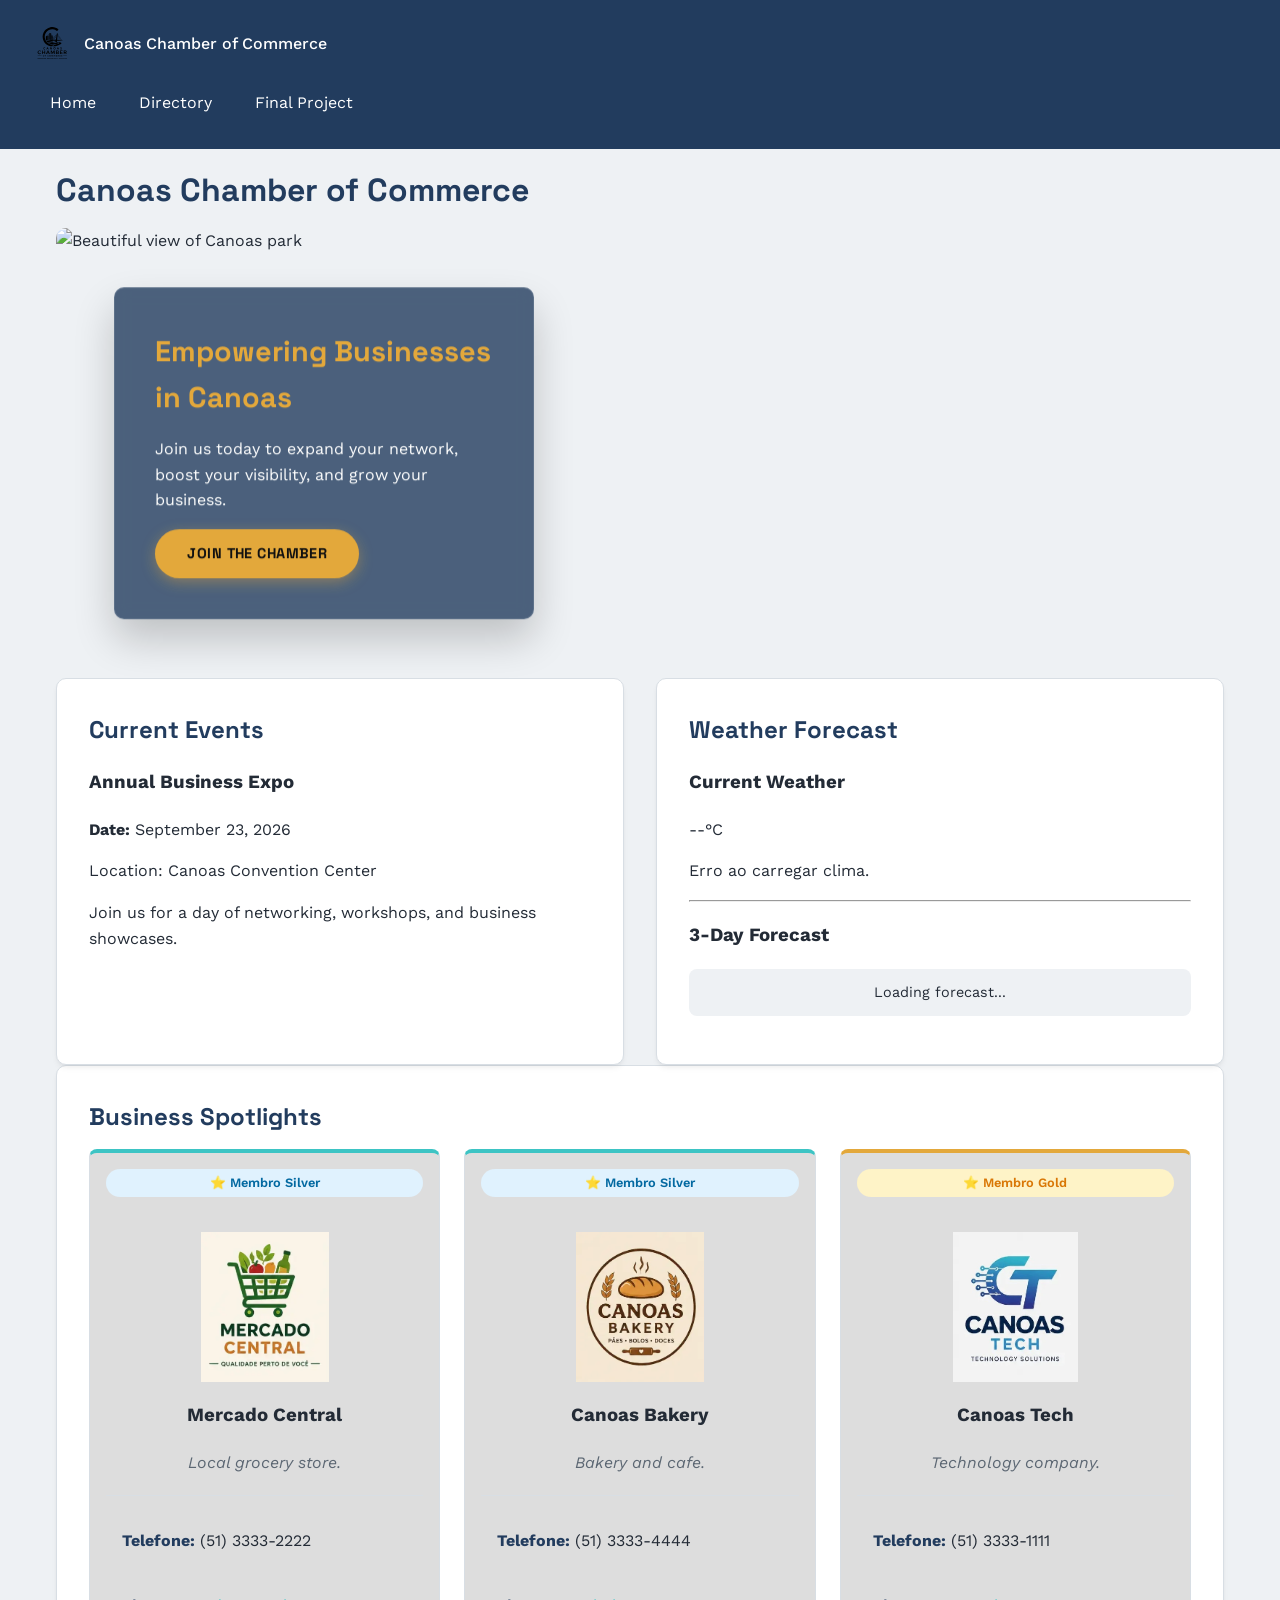
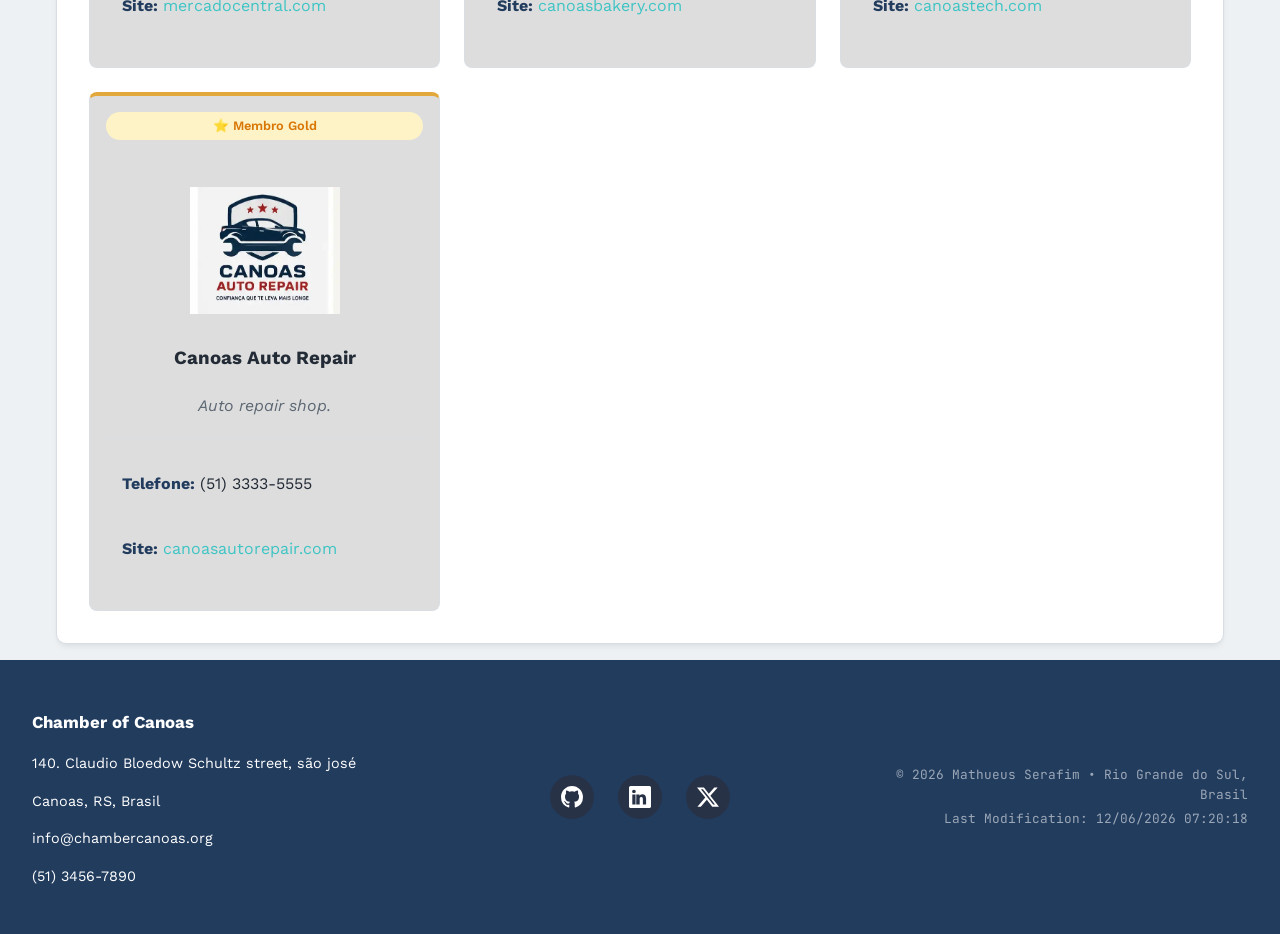
==== commit e6d80fe8: "fix h1" ====
--- a/chamber/index.html
+++ b/chamber/index.html
@@ -44,12 +44,12 @@
         </nav>
     </header>
     <main class="directory-layout">
-        <h1>Home</h1>
+        <h1>Canoas Chamber of Commerce</h1>
     <section class="hero-section">
       <div class="hero-wrapper">
-        <img src="images/canoasView.jpg" alt="Beautiful view of Canoas park" class="hero-image" loading="eager">
+        <img src="images/canoasview.jpg" alt="Beautiful view of Canoas park" class="hero-image" loading="eager">
         <div class="hero-cta">
-          <h1>Empowering Businesses in Canoas</h1>
+          <h2>Empowering Businesses in Canoas</h2>
           <p>Join us today to expand your network, boost your visibility, and grow your business.</p>
           <a href="join.html" class="cta-button">Join the Chamber</a>
         </div>
--- a/chamber/styles/large.css
+++ b/chamber/styles/large.css
@@ -82,7 +82,7 @@
     box-shadow: 0 20px 40px rgba(0, 0, 0, 0.2);
   }
 
-  .hero-cta h1 {
+  .hero-cta h2 {
     color: var(--color-accent); 
     font-size: 1.8rem;
     margin-bottom: 0.5rem;
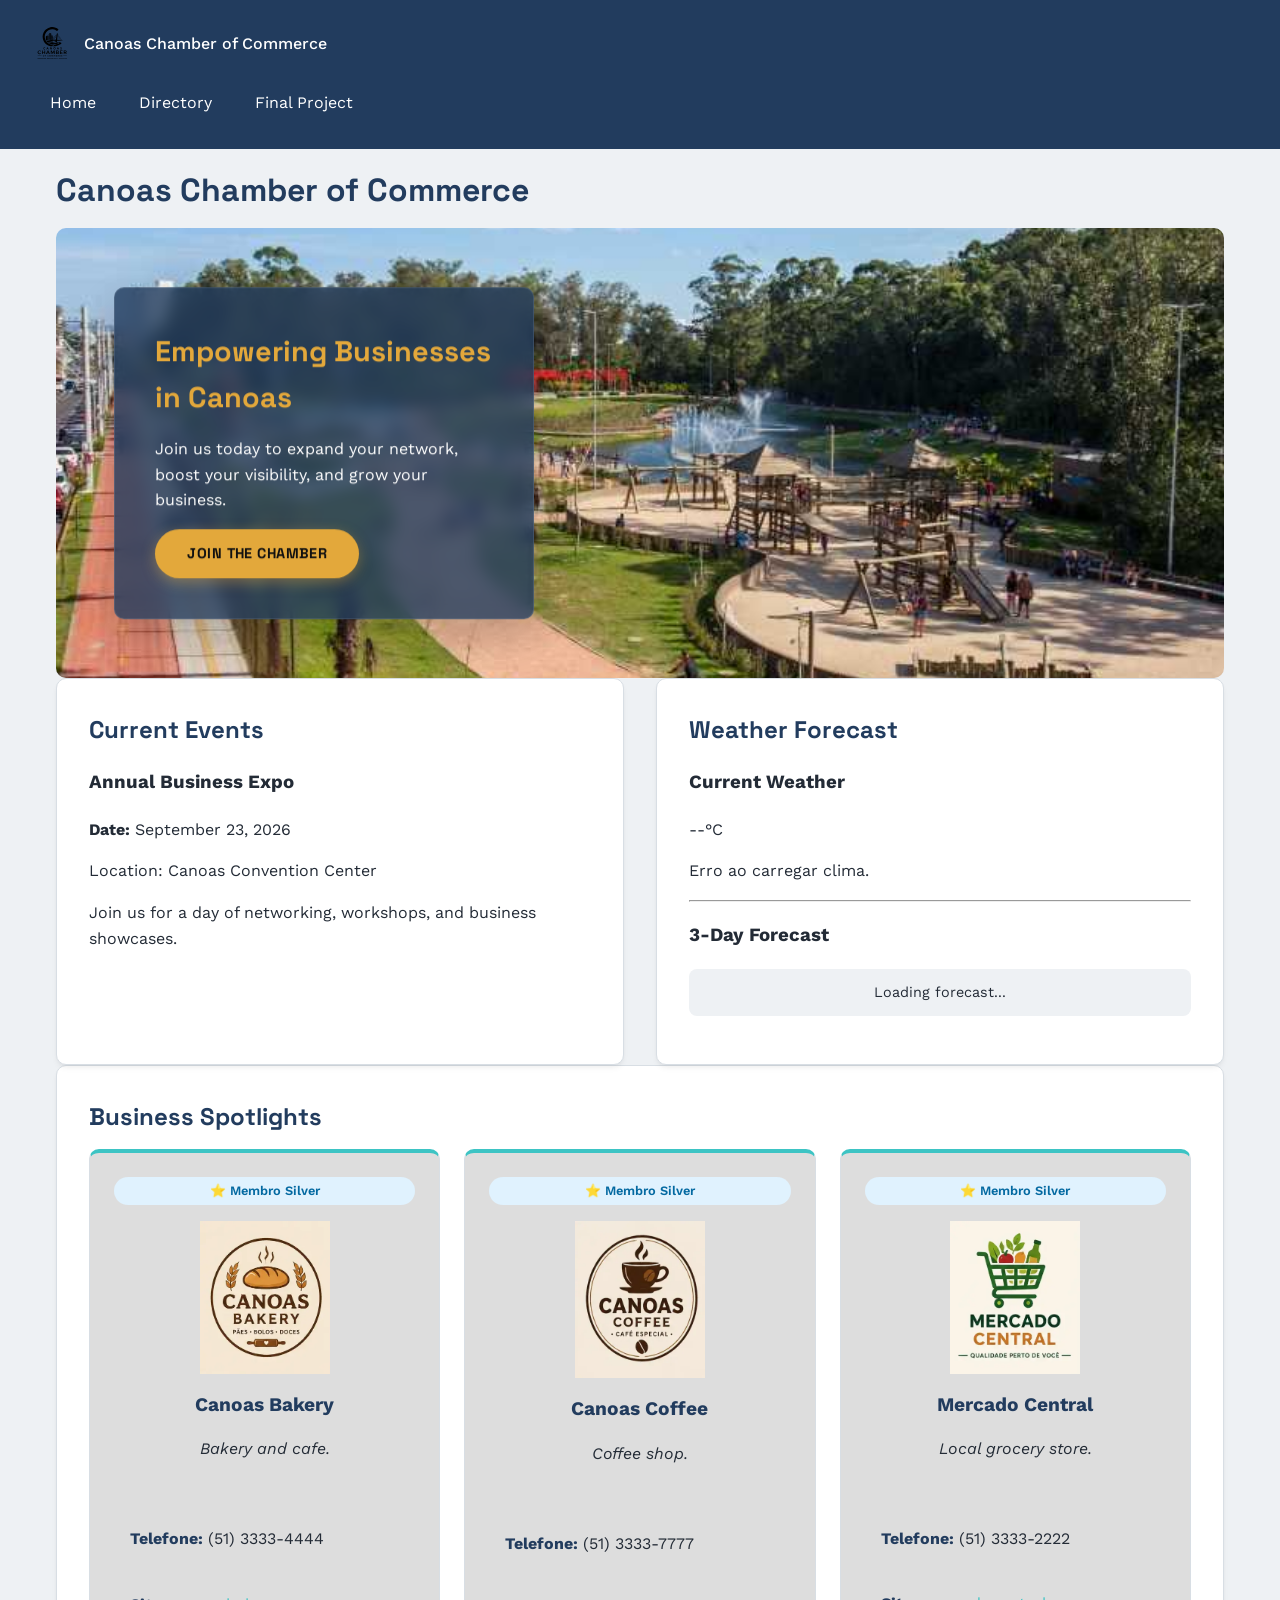
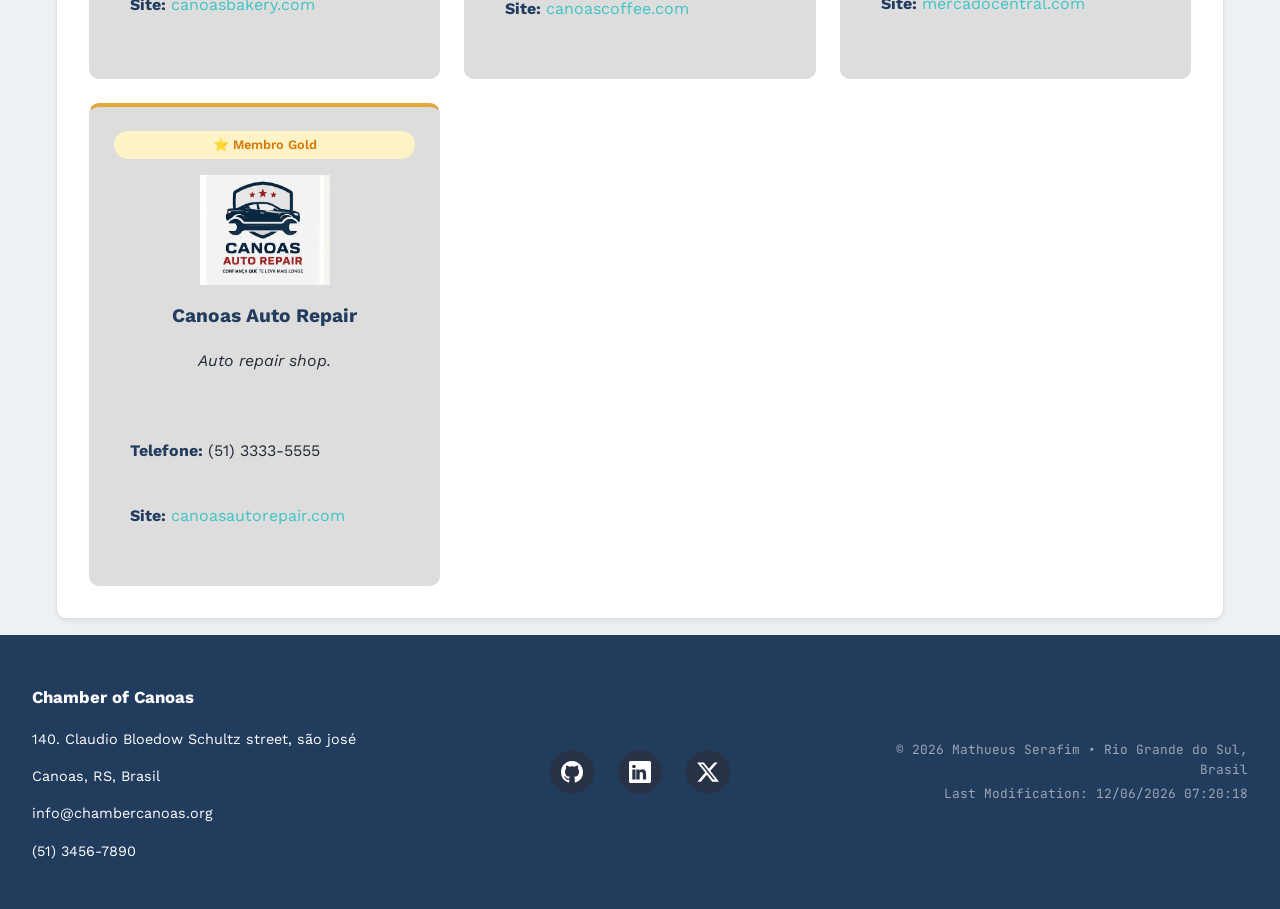
==== commit 12da8088: "pic" ====
--- a/chamber/index.html
+++ b/chamber/index.html
@@ -47,7 +47,7 @@
         <h1>Canoas Chamber of Commerce</h1>
     <section class="hero-section">
       <div class="hero-wrapper">
-        <img src="images/canoasview.jpg" alt="Beautiful view of Canoas park" class="hero-image" loading="eager">
+        <img src="images/view.jpg" alt="Beautiful view of Canoas park" class="hero-image" loading="eager">
         <div class="hero-cta">
           <h2>Empowering Businesses in Canoas</h2>
           <p>Join us today to expand your network, boost your visibility, and grow your business.</p>
--- a/chamber/styles/small.css
+++ b/chamber/styles/small.css
@@ -203,11 +203,7 @@
   gap: 1.5rem;
 }
 
-.about-section,
-.photo-section,
-.courses-section {
-  grid-column: 1;
-}
+
 
 .page-heading { 
   margin-bottom: 1.5rem;
@@ -216,52 +212,11 @@
 
 .page-heading h1 { font-size: clamp(1.8rem, 5vw, 2.4rem); }
 
-.about-grid {
-  display: grid;
-  grid-template-columns: 1fr;
-  gap: 1.25rem;
-  margin-bottom: 2.5rem;
-}
-
-.about-card {
-  background: var(--color-surface);
-  border: 1px solid var(--color-border);
-  border-radius: var(--radius);
-  padding: 1.25rem 1.4rem;
-}
-
-.about-card h2 {
-  font-size: 1.15rem;
-  text-transform: uppercase;
-  letter-spacing: 0.04em;
-}
+
 
 /* ==========================================================================
    Cards & Filtros
    ========================================================================== */
-.photo-card {
-  background: var(--color-ink);
-  display: flex;
-  flex-direction: column;
-  align-items: center;
-  text-align: center;
-  border: 1px solid var(--color-gray-mid);
-}
-
-.photo-card img {
-  border-radius: 8px;
-  border: 1px solid rgba(255, 255, 255, 0.15);
-  width: 100%;
-  max-width: 180px;
-  margin: auto;
-}
-
-.courses-section h2 {
-  font-size: 1.15rem;
-  text-transform: uppercase;
-  letter-spacing: 0.04em;
-  text-align: center;
-}
 
 .filter-row {
   display: flex;
@@ -293,66 +248,11 @@
   outline-offset: 2px;
 }
 
-.course-list {
-  list-style: none;
-  margin: 0 auto 1rem;
-  padding: 0;
-  display: grid;
-  grid-template-columns: 1fr;
-  gap: 0.6rem;
-  max-width: 1000px;
-}
-
-.course-card {
-  display: grid;
-  grid-template-columns: auto 1fr auto auto;
-  justify-content: space-between;
-  align-items: center;
-  gap: 0.75rem;
-  background: var(--color-surface);
-  border: 1px solid var(--color-border);
-  border-left: 4px solid var(--color-border);
-  border-radius: 8px;
-  padding: 0.7rem 1rem;
-}
-
-.course-card--done {
-  border-left-color: var(--color-accent-2);
-  background: var(--color-bg-done);
-}
-
-.course-card__status {
-  font-family: var(--font-mono);
-  color: var(--color-muted);
-  text-align: center;
-}
-
-.course-card__code {
-  font-family: var(--font-mono);
-  font-weight: 600;
-  color: var(--color-ink);
-}
-
-.course-card__title { color: var(--color-muted); }
-
-.course-card__credits {
-  font-family: var(--font-mono);
-  font-size: 0.85rem;
-  color: var(--color-muted);
-  white-space: nowrap;
-}
-
-.credit-total {
-  text-align: center;
-  font-family: var(--font-mono);
-  font-size: 0.9rem;
-  color: var(--color-muted);
-}
-
-.credit-total span {
-  color: var(--color-ink);
-  font-weight: 600;
-}
+
+
+
+
+
 
 /* ==========================================================================
    Controle do Diretório & Membros
@@ -373,49 +273,40 @@
   cursor: pointer;
   font-family: var(--font-display);
   font-size: 1rem;
-  transition: .25s;
-}
-
-.view-btn:hover {
+  transition: .2s;
+}
+
+.view-btn:hover, .view-btn.active {
   background: var(--color-ink);
   color: var(--color-surface);
 }
 
-.view-btn.active {
-  background: var(--color-accent);
-  color: var(--color-dark-pitch);
-}
-
 .directory {
   display: grid;
-  gap: 3rem;
+  gap: 1.5rem;
 }
 
 .grid-view {
   display: grid;
-  grid-template-columns: repeat(3, 1fr);
+  grid-template-columns: repeat(auto-fit, minmax(300px, 1fr));
   gap: 1.5rem;
 }
 
 .member-card {
   background: var(--color-gray-light);
-  border-radius: 8px;
+  border-radius: var(--radius);
   overflow: hidden;
   border: 1px solid var(--color-border);
-  transition: .25s;
+  transition: transform 0.2s ease, box-shadow 0.2s;
   display: flex;
   flex-direction: column;
-  padding: 1rem;
-}
-
-.member-card h2 {
-  text-align: center;
-  font-size: 1.3rem;
-  margin: 0;
+  padding: 1.5rem;
 }
 
 .tag {
   text-align: center;
+  font-weight: 600;
+  padding-bottom: 0.5rem;
   border-bottom: 1px solid var(--color-border-dark);
   margin-bottom: 1rem;
 }
@@ -426,26 +317,21 @@
 }
 
 .member-header {
-  padding: 1.2rem;
   text-align: center;
-  border-bottom: 1px solid var(--color-border);
+  margin-bottom: 1rem;
 }
 
 .member-header img {
-  width: 150px;
-  height: 150px;
+  width: 130px;
+  height: auto;
   object-fit: contain;
-  margin: auto auto 1rem;
-}
-
-.member-header h2 {
-  margin: 0;
+  margin: 0 auto 1rem;
+}
+
+.member-header h3 {
+  margin: 0 0 0.25rem;
   font-size: 1.2rem;
-}
-
-.member-header p {
-  margin: 0;
-  color: var(--color-muted);
+  color: var(--color-ink);
 }
 
 .member-info {
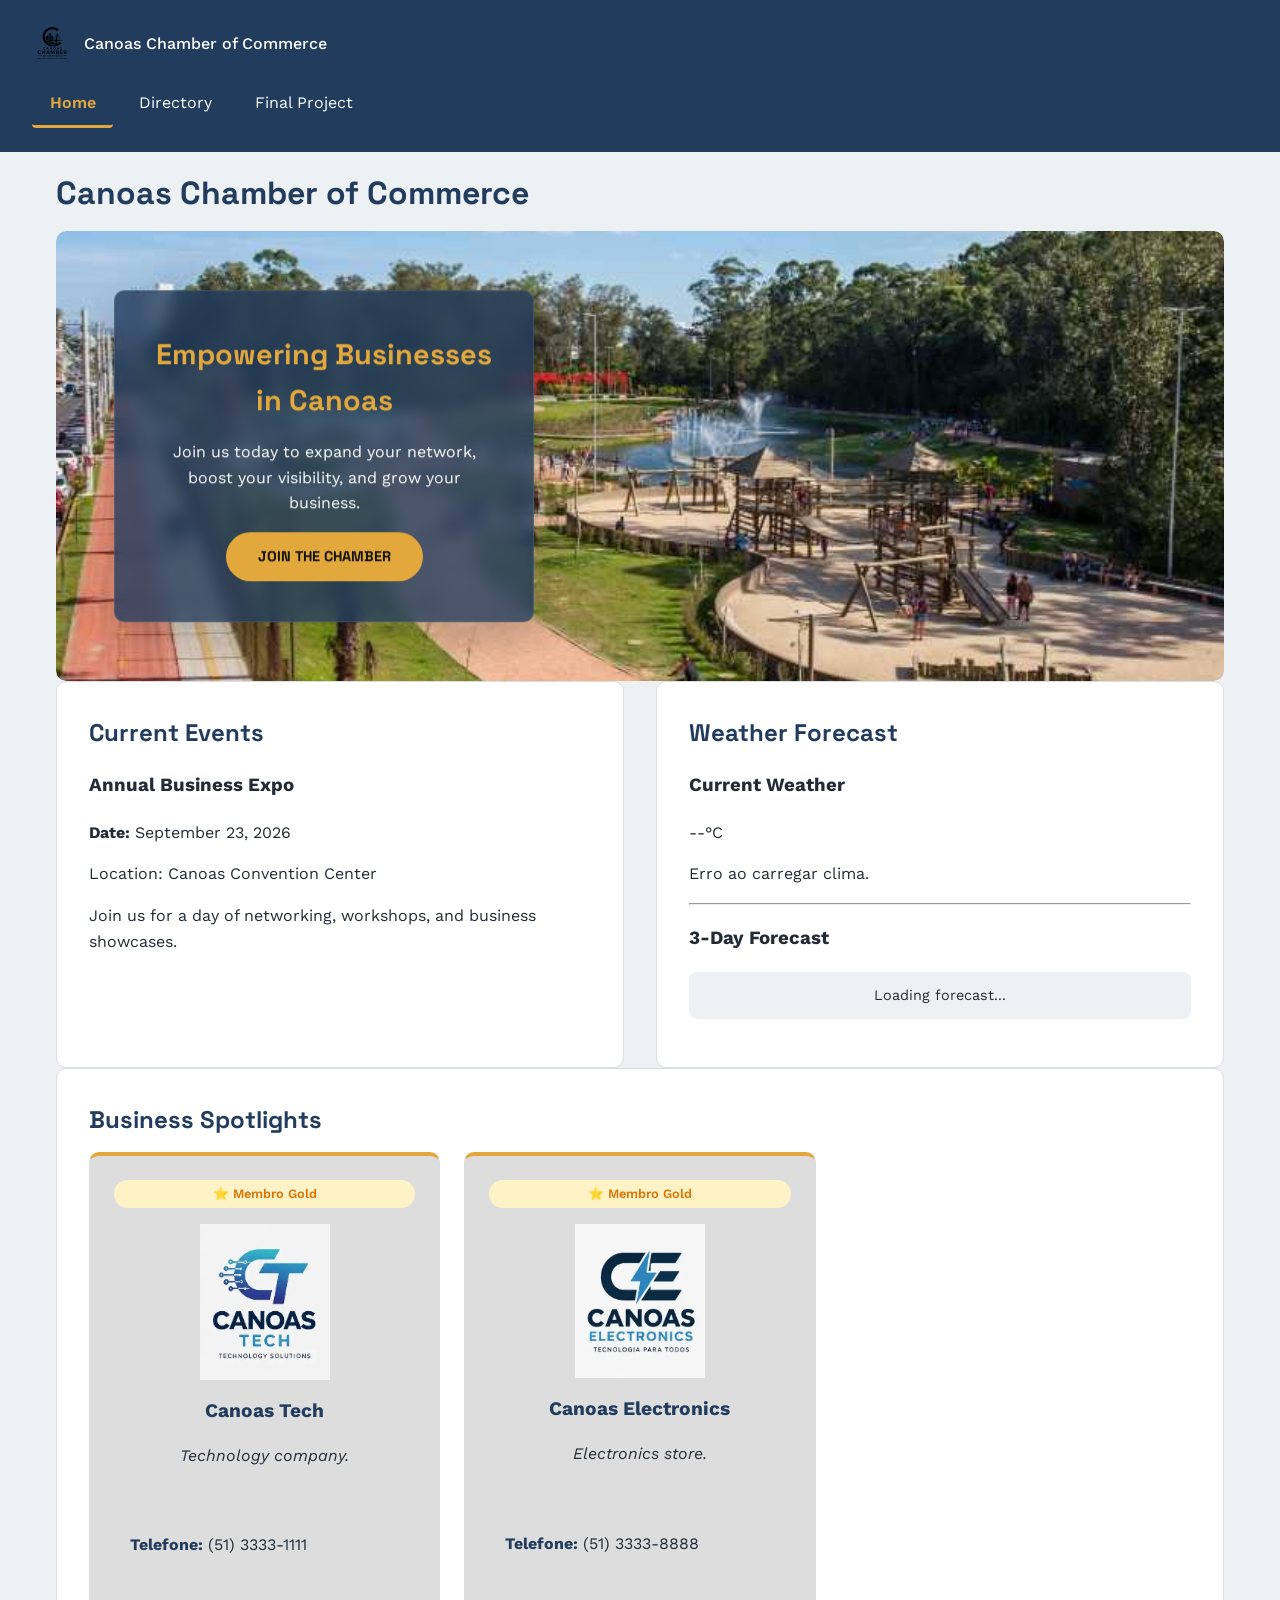
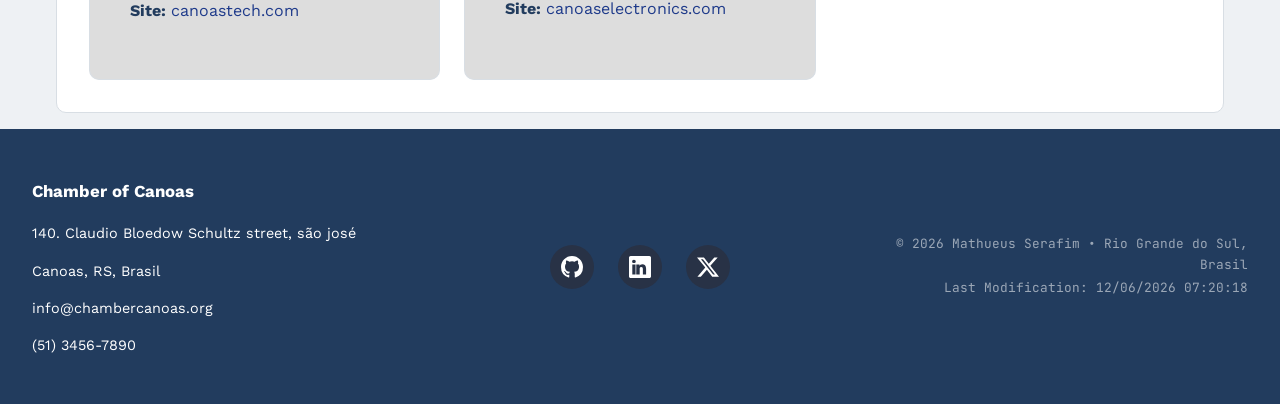
==== commit 389685d8: "crrections index" ====
--- a/chamber/index.html
+++ b/chamber/index.html
@@ -33,7 +33,7 @@
         <button id="menuButton" class="menu-toggle" aria-expanded="false" aria-controls="siteNav" aria-label="Toggle navigation menu">☰</button>
         <nav id="siteNav" class="site-nav">
             <div class="site-nav_tab">  
-                <a href="index.html">Home</a>
+                <a href="index.html" class="active">Home</a>
             </div>
             <div class="site-nav_tab">
                 <a href="directory.html">Directory</a>
--- a/chamber/styles/small.css
+++ b/chamber/styles/small.css
@@ -1,4 +1,7 @@
 :root {
+  /* ==========================================================================
+     PALETA DE CORES (Padronizada apenas com Hexadecimal para passar no validador)
+     ========================================================================== */
   --color-ink: #223c5e;
   --color-ink-soft: #283246;
   --color-paper: #eef1f4;
@@ -9,13 +12,35 @@
   --color-accent-2: #3dc4c4;
   --color-border: #d8dee4;
   
-  /* Cores padronizadas para eliminar o alerta de tipos de cores */
   --color-border-dark: #b7d5e9;
   --color-dark-pitch: #111111;
   --color-gray-light: #dddddd;
   --color-gray-mid: #bbbbbb;
   --color-bg-done: #f4faf9;
 
+  /* Cores dos Spotlights */
+  --color-gold-bg: #fef3c7;
+  --color-gold-text: #d97706;
+  --color-silver-bg: #e0f2fe;
+  --color-silver-text: #0369a1;
+
+  /* Sombras, Transparências e Novas Cores do Formulário (Hex com Alpha) */
+  --color-footer-social: #ffffffcc; /* rgba(255, 255, 255, 0.8) */
+  --color-footer-text: #ffffff8c;   /* rgba(255, 255, 255, 0.55) */
+  --color-shadow-1: #0000000d;      /* rgba(0, 0, 0, 0.05) */
+  --color-shadow-2: #00000014;      /* rgba(0, 0, 0, 0.08) */
+  --color-shadow-3: #0000001a;      /* rgba(0, 0, 0, 0.1) */
+  --color-transparent: #00000000;   
+  
+  --color-primary-blue: #1e3a8a;
+  --color-primary-blue-hover: #1e40af;
+  --color-link: #007bff;
+  --color-link-hover: #0056b3;
+  --color-cta-hover: #f0b84c;
+
+  /* ==========================================================================
+     TIPOGRAFIA & LAYOUT
+     ========================================================================== */
   --font-display: "Space Grotesk", sans-serif;
   --font-body: "Work Sans", sans-serif;
   --font-mono: "JetBrains Mono", monospace;
@@ -25,25 +50,26 @@
 }
 
 /* ==========================================================================
-   Reset & Base (Flexbox comum agrupado)
+   Reset & Base
    ========================================================================== */
 *, *::before, *::after { box-sizing: border-box; }
 
 html { scroll-behavior: smooth; }
 
-img,
-.course-card,
-.about-grid {
+img {
   max-width: 100%;
-}
-
-/* Agrupamento inteligente para economizar dezenas de declarações */
+  height: auto;
+  display: block;
+}
+
+/* Agrupamento para poupar linhas */
 .site-header,
 .site-header__brand,
 .site-nav a,
 .view-btn,
 .card-content,
-.list-view .member-card {
+.list-view .member-card,
+.filter-row {
   display: flex;
   align-items: center;
 }
@@ -56,10 +82,8 @@
   line-height: 1.6;
 }
 
-img { height: auto; display: block; }
-
 a {
-  color: var(--color-accent-2);
+  color: var(--color-primary-blue);
   text-decoration: none;
 }
 
@@ -92,8 +116,6 @@
   margin-bottom: 0.35rem;
 }
 
-.eyebrow--on-dark { color: rgba(255, 255, 255, 0.65); }
-
 h1, h2 {
   font-family: var(--font-display);
   font-weight: 700;
@@ -102,7 +124,6 @@
 }
 
 h1 a { color: inherit; }
-h1 a:hover { text-decoration: none; }
 
 /* ==========================================================================
    Header & Navegação
@@ -123,14 +144,13 @@
 
 .site-header__name {
   color: var(--color-surface);
-  font-family: var(--font-body);
   font-weight: 500;
 }
 
 .menu-toggle {
   margin: 1rem;
   color: var(--color-surface); 
-  background: transparent;     
+  background: var(--color-transparent);     
   border: none;
   font-size: 1.5rem;           
   cursor: pointer;
@@ -152,13 +172,6 @@
 .site-nav a {
   justify-content: space-between;
   padding: 0.6rem 1.1rem;
-  width: 100%;
-}
-
-.site-nav a:hover {
-  background: var(--color-ink-soft);
-  color: var(--color-surface);
-  border-radius: 8px;
 }
 
 .site-nav_tab a {
@@ -177,11 +190,42 @@
   border-bottom: 3px solid var(--color-accent);
 }
 
-.site-nav_tab a:hover {
-  background: var(--color-ink-soft);
-}
-
 .site-nav--open { display: flex; }
+
+/* ==========================================================================
+   Hero Section & CTA (Correção da Chamada à Ação)
+   ========================================================================== */
+.hero-wrapper {
+  position: relative;
+  width: 100%;
+  border-radius: var(--radius);
+  overflow: hidden;
+}
+
+.hero-image {
+  width: 100%;
+  height: 400px;
+  object-fit: cover;
+  display: block;
+}
+
+.hero-cta {
+  position: absolute;
+  top: 50%;
+  left: 50%;
+  transform: translate(-50%, -50%);
+  background: rgba(255, 255, 255, 0.95); /* Fundo branco levemente transparente */
+  padding: 2rem;
+  text-align: center;
+  border-radius: var(--radius);
+  box-shadow: 0 4px 10px rgba(0, 0, 0, 0.15);
+  width: 90%;
+  max-width: 500px;
+}
+
+.hero-cta h2 {
+  margin-top: 0;
+}
 
 /* ==========================================================================
    Layouts & Grid
@@ -192,37 +236,39 @@
   padding: 1rem;
 }
 
-.directory-layout {
-  grid-template-columns: 1fr;
-  gap: 2rem;
-}
-
 .home-layout {
   display: flex;
   flex-direction: column;
   gap: 1.5rem;
 }
 
-
-
 .page-heading { 
   margin-bottom: 1.5rem;
-  grid-area: page;
 }
 
 .page-heading h1 { font-size: clamp(1.8rem, 5vw, 2.4rem); }
 
-
-
-/* ==========================================================================
-   Cards & Filtros
-   ========================================================================== */
-
-.filter-row {
-  display: flex;
-  flex-wrap: nowrap;
-  justify-content: center;
-}
+/* ==========================================================================
+   Cards Genéricos (Unificando membro e join)
+   ========================================================================== */
+.member-card, .card {
+  border-radius: var(--radius);
+  border: 1px solid var(--color-border);
+  transition: all 0.2s ease;
+  display: flex;
+  flex-direction: column;
+  padding: 1.5rem;
+  overflow: hidden;
+}
+
+.member-card:hover, .card:hover {
+  transform: translateY(-4px);
+}
+
+/* ==========================================================================
+   Filtros & Controles
+   ========================================================================== */
+.filter-row { justify-content: center; }
 
 .filter-btn {
   font-family: var(--font-mono);
@@ -233,7 +279,7 @@
   border-radius: 999px;
   padding: 0.5rem 1.3rem;
   cursor: pointer;
-  transition: background 0.15s ease, color 0.15s ease, border-color 0.15s ease;
+  transition: all 0.15s ease;
 }
 
 .filter-btn:hover { border-color: var(--color-accent-2); }
@@ -243,20 +289,6 @@
   color: var(--color-surface);
 }
 
-.filter-btn:focus-visible {
-  outline: 3px solid var(--color-accent);
-  outline-offset: 2px;
-}
-
-
-
-
-
-
-
-/* ==========================================================================
-   Controle do Diretório & Membros
-   ========================================================================== */
 .directory-controls {
   display: flex;
   justify-content: center;
@@ -267,13 +299,12 @@
 .view-btn {
   gap: .5rem;
   padding: .5rem 2rem;
-  border-radius: 0;
   background: var(--color-surface);
   border: 1px solid var(--color-border);
   cursor: pointer;
   font-family: var(--font-display);
   font-size: 1rem;
-  transition: .2s;
+  transition: all .2s;
 }
 
 .view-btn:hover, .view-btn.active {
@@ -281,10 +312,10 @@
   color: var(--color-surface);
 }
 
-.directory {
-  display: grid;
-  gap: 1.5rem;
-}
+/* ==========================================================================
+   Diretório de Membros
+   ========================================================================== */
+.directory { display: grid; gap: 1.5rem; }
 
 .grid-view {
   display: grid;
@@ -292,16 +323,8 @@
   gap: 1.5rem;
 }
 
-.member-card {
-  background: var(--color-gray-light);
-  border-radius: var(--radius);
-  overflow: hidden;
-  border: 1px solid var(--color-border);
-  transition: transform 0.2s ease, box-shadow 0.2s;
-  display: flex;
-  flex-direction: column;
-  padding: 1.5rem;
-}
+.member-card { background: var(--color-gray-light); }
+.member-card:hover { box-shadow: 0 10px 25px var(--color-shadow-2); }
 
 .tag {
   text-align: center;
@@ -311,11 +334,6 @@
   margin-bottom: 1rem;
 }
 
-.member-card:hover {
-  transform: translateY(-5px);
-  box-shadow: 0 10px 25px rgba(0, 0, 0, .08);
-}
-
 .member-header {
   text-align: center;
   margin-bottom: 1rem;
@@ -323,7 +341,6 @@
 
 .member-header img {
   width: 130px;
-  height: auto;
   object-fit: contain;
   margin: 0 auto 1rem;
 }
@@ -345,55 +362,77 @@
   color: var(--color-ink);
 }
 
-.member-info a {
-  color: var(--color-accent-2);
-}
-
 .list-view {
   display: flex;
   flex-direction: column;
 }
 
-.list-view .member-card {
-  padding: 1rem;
-  width: 50px;
-  height: 50px;
-}
-
-.card-content {
-  gap: 1rem;
-}
-
-.card-content img {
-  width: 90px;
-  height: 90px;
-  object-fit: contain;
-}
-
-.list-view .member-header {
+.list-view .member-card { padding: 1rem; }
+
+.card-content { gap: 1rem; }
+.card-content img { width: 90px; object-fit: contain; }
+
+.list-view .member-header { border: none; width: 250px; }
+.list-view .member-header img { width: 70px; height: 70px; }
+
+/* ==========================================================================
+   Página Join (Cards & Formulário)
+   ========================================================================== */
+.cards-container {
+  display: grid;
+  grid-template-columns: repeat(auto-fit, minmax(220px, 1fr));
+  gap: 1.5rem;
+  margin-top: 1rem;
+}
+
+.card {
+  background: var(--color-surface);
+  box-shadow: 0 4px 6px var(--color-shadow-1);
+  justify-content: space-between;
+}
+
+.card:hover { box-shadow: 0 8px 15px var(--color-shadow-3); }
+.card h3 { margin-top: 0; color: var(--color-primary-blue); }
+
+.card button {
+  margin-top: 1rem;
+  padding: 0.5rem 1rem;
+  background-color: var(--color-primary-blue);
+  color: var(--color-surface);
   border: none;
-  width: 250px;
-}
-
-.list-view .member-header img {
-  width: 70px;
-  height: 70px;
-}
-
-/* Card base do Spotlight */
-.spotlight-card {
-  border-top: 4px solid var(--color-border) !important; /* Borda de destaque no topo */
-}
-
-/* Se for Gold, ganha borda amarela/ouro */
-.spotlight-card--gold {
-  border-top-color: var(--color-accent) !important;
-}
-
-/* Se for Silver, ganha borda azul/prata */
-.spotlight-card--silver {
-  border-top-color: var(--color-accent-2) !important;
-}
+  border-radius: 4px;
+  cursor: pointer;
+  transition: background 0.2s;
+}
+
+.card button:hover { background-color: var(--color-primary-blue-hover); }
+
+/* Thank You - Link Results */
+#results a {
+  color: var(--color-link);
+  text-decoration: none;
+  border-bottom: 1px solid var(--color-transparent);
+  transition: all 0.3s ease;
+}
+
+#results a:hover {
+  color: var(--color-link-hover);
+  border-bottom-color: var(--color-link-hover);
+}
+
+.results-card { animation: fadeIn 1s ease-out forwards; }
+
+@keyframes fadeIn {
+  from { opacity: 0; transform: translateY(10px); }
+  to { opacity: 1; transform: translateY(0); }
+}
+
+/* ==========================================================================
+   Spotlights & Home Sections
+   ========================================================================== */
+.spotlight-card { border-top: 4px solid var(--color-border) !important; }
+.spotlight-card--gold { border-top-color: var(--color-accent) !important; }
+.spotlight-card--silver { border-top-color: var(--color-accent-2) !important; }
 
 .spotlight-card .tag {
   display: inline-block;
@@ -406,13 +445,13 @@
 }
 
 .spotlight-card--gold .tag {
-  background: #fef3c7;
-  color: #d97706;
+  background: var(--color-gold-bg);
+  color: var(--color-gold-text);
 }
 
 .spotlight-card--silver .tag {
-  background: #e0f2fe;
-  color: #0369a1;
+  background: var(--color-silver-bg);
+  color: var(--color-silver-text);
 }
 
 .cta-button {
@@ -420,20 +459,17 @@
   background: var(--color-accent);
   color: var(--color-dark-pitch);
   padding: 0.8rem 2rem;
-  border-radius: 50px; /* Bordas arredondadas estilo pílula ficam mais modernas */
+  border-radius: 50px;
   font-family: var(--font-display);
   font-weight: 700;
-  letter-spacing: 0.03em;
   text-transform: uppercase;
   font-size: 0.9rem;
-  box-shadow: 0 4px 14px rgba(227, 168, 59, 0.4); /* Brilho suave da cor do botão */
   transition: all 0.2s ease;
 }
 
 .cta-button:hover {
   transform: translateY(-1px);
-  box-shadow: 0 6px 20px rgba(227, 168, 59, 0.6);
-  background: #f0b84c; /* Um tom ligeiramente mais claro no hover */
+  background: var(--color-cta-hover);
 }
 
 .events-section, .weather-section, .spotlights-section {
@@ -441,15 +477,10 @@
   padding: 2rem; 
   border-radius: var(--radius);
   border: 1px solid var(--color-border);
-  box-shadow: 0 4px 6px -1px rgba(0, 0, 0, 0.05), 0 2px 4px -1px rgba(0, 0, 0, 0.03);
-  transition: transform 0.2s ease, box-shadow 0.2s ease;
-}
-
-/* Efeito ao passar o mouse para torná-lo interativo */
-.events-section:hover, .weather-section:hover {
-  transform: translateY(-2px);
-  box-shadow: 0 10px 15px -3px rgba(0, 0, 0, 0.05);
-}
+  transition: transform 0.2s ease;
+}
+
+.events-section:hover, .weather-section:hover { transform: translateY(-2px); }
 
 #forecast-list {
   display: flex;
@@ -490,51 +521,21 @@
   font-size: 0.9rem;
 }
 
-.footer-item {
-  width: 100%;
-}
-
-.footer-item--social {
-  display: flex;
-  justify-content: center;
-  gap: 1rem;
-}
-
-.footer-item--social a { 
-  color: rgba(255, 255, 255, 0.8);
-  display: inline-flex; 
-}
-
+.footer-item { width: 100%; }
+.footer-item--social { justify-content: center; gap: 1rem; }
+.footer-item--social a { color: var(--color-footer-social); transition: color 0.2s; }
 .footer-item--social a:hover { color: var(--color-accent); }
-
-.footer-item--info p,
-.footer-item--modified p {
-  margin: 0;
-}
+.footer-item--info p, .footer-item--modified p { margin: 0; }
 
 .footer-item--modified {
   font-family: var(--font-mono);
   font-size: 0.8rem;
-  color: rgba(255, 255, 255, 0.55);
+  color: var(--color-footer-text);
 }
 
 /* ==========================================================================
    Media Queries
    ========================================================================== */
 @media (max-width: 699px) {
-  .grid-view {
-    grid-template-columns: 1fr;
-  }
-
-  .card-content {
-    display: flex;
-  }
-
-  .site-nav {
-    display: none;
-  }
-
-  .site-nav.site-nav--open {
-    display: flex;
-  }
+  .grid-view { grid-template-columns: 1fr; }
 }
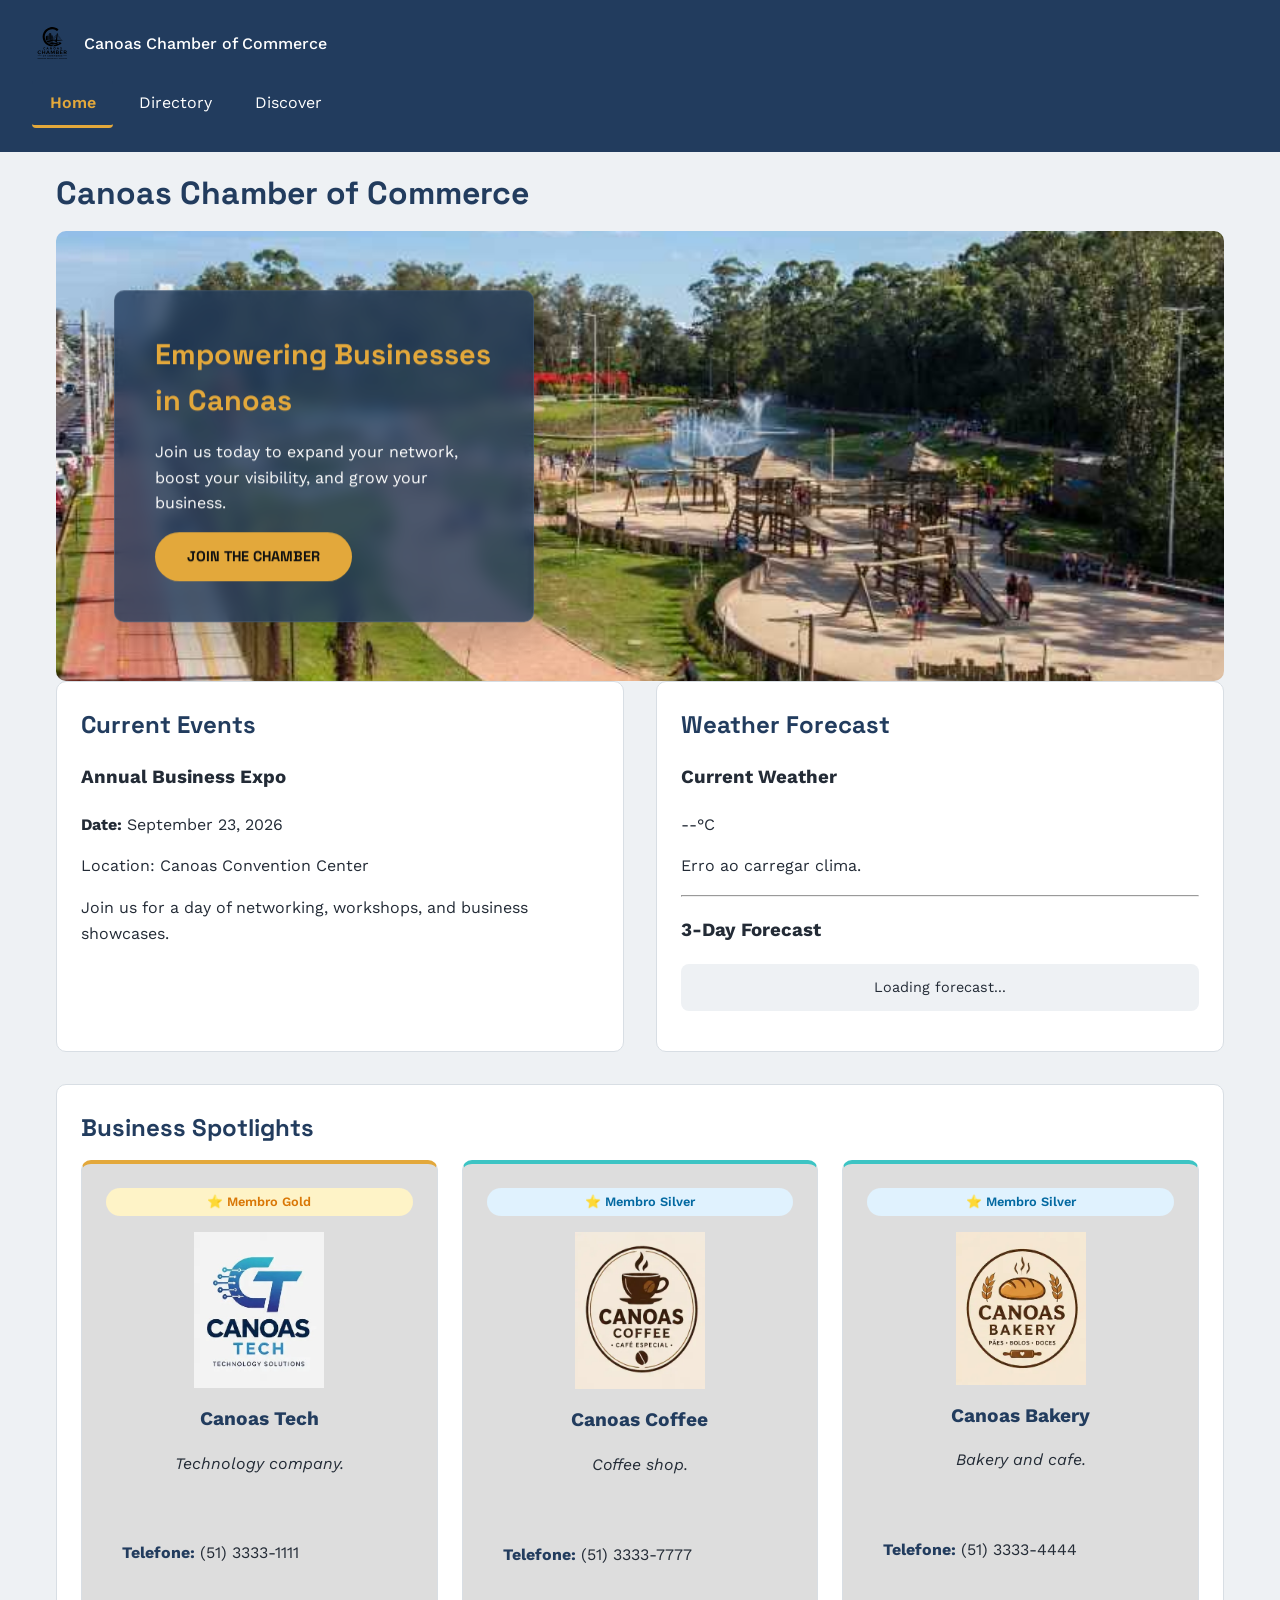
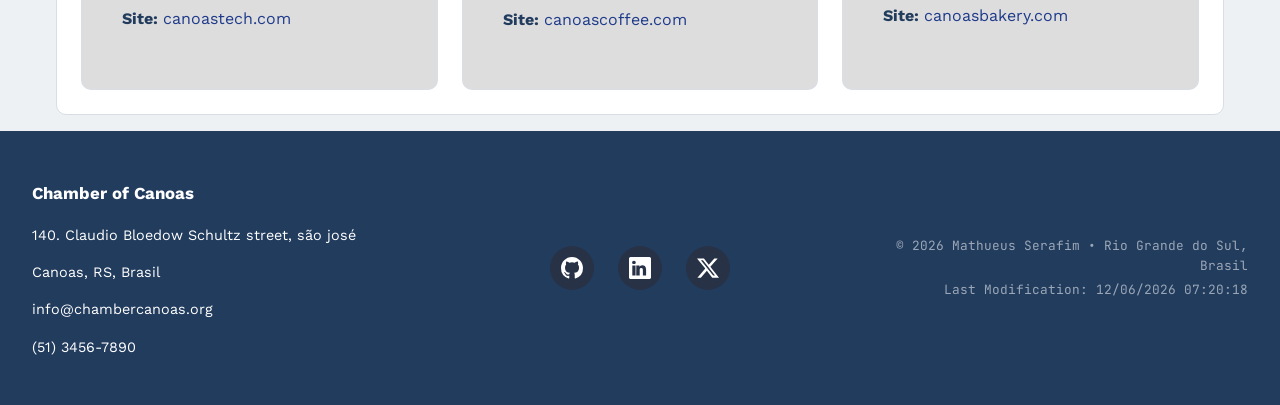
==== commit 672b18f8: "discover part 1" ====
--- a/chamber/index.html
+++ b/chamber/index.html
@@ -18,6 +18,7 @@
     <link rel="icon" href="images/favicon.ico" >
 
     <link rel="stylesheet" href="styles/small.css" >
+    <link rel="stylesheet" href="styles/medium.css" >
     <link rel="stylesheet" href="styles/large.css" >
     <script type="module" src="scripts/home.js"></script>
     <script src="scripts/navigation.js" defer ></script>
@@ -39,7 +40,7 @@
                 <a href="directory.html">Directory</a>
             </div>
             <div class="site-nav_tab">
-                <a href="final.html">Final Project</a>
+                <a href="discover.html">Discover</a>
             </div>
         </nav>
     </header>
--- a/chamber/styles/small.css
+++ b/chamber/styles/small.css
@@ -1,7 +1,4 @@
 :root {
-  /* ==========================================================================
-     PALETA DE CORES (Padronizada apenas com Hexadecimal para passar no validador)
-     ========================================================================== */
   --color-ink: #223c5e;
   --color-ink-soft: #283246;
   --color-paper: #eef1f4;
@@ -11,531 +8,142 @@
   --color-accent: #e3a83b;
   --color-accent-2: #3dc4c4;
   --color-border: #d8dee4;
-  
   --color-border-dark: #b7d5e9;
   --color-dark-pitch: #111111;
   --color-gray-light: #dddddd;
-  --color-gray-mid: #bbbbbb;
-  --color-bg-done: #f4faf9;
-
-  /* Cores dos Spotlights */
   --color-gold-bg: #fef3c7;
   --color-gold-text: #d97706;
   --color-silver-bg: #e0f2fe;
   --color-silver-text: #0369a1;
 
-  /* Sombras, Transparências e Novas Cores do Formulário (Hex com Alpha) */
-  --color-footer-social: #ffffffcc; /* rgba(255, 255, 255, 0.8) */
-  --color-footer-text: #ffffff8c;   /* rgba(255, 255, 255, 0.55) */
-  --color-shadow-1: #0000000d;      /* rgba(0, 0, 0, 0.05) */
-  --color-shadow-2: #00000014;      /* rgba(0, 0, 0, 0.08) */
-  --color-shadow-3: #0000001a;      /* rgba(0, 0, 0, 0.1) */
-  --color-transparent: #00000000;   
-  
   --color-primary-blue: #1e3a8a;
   --color-primary-blue-hover: #1e40af;
   --color-link: #007bff;
   --color-link-hover: #0056b3;
   --color-cta-hover: #f0b84c;
 
-  /* ==========================================================================
-     TIPOGRAFIA & LAYOUT
-     ========================================================================== */
+  --color-footer-social: #ffffffcc; 
+  --color-footer-text: #ffffff8c;   
+  --color-shadow-1: #0000000d;      
+  --color-shadow-2: #00000014;      
+  --color-shadow-3: #0000001a;      
+  --color-shadow-hero: #00000033;
+  --color-transparent: #00000000;   
+
   --font-display: "Space Grotesk", sans-serif;
   --font-body: "Work Sans", sans-serif;
   --font-mono: "JetBrains Mono", monospace;
-
   --radius: 10px;
   --gutter: clamp(1rem, 4vw, 2.5rem);
 }
 
-/* ==========================================================================
-   Reset & Base
-   ========================================================================== */
 *, *::before, *::after { box-sizing: border-box; }
+html { scroll-behavior: smooth; }
+body { margin: 0; font-family: var(--font-body); color: var(--color-text); background: var(--color-paper); line-height: 1.6; }
+img { max-width: 100%; height: auto; display: block; }
 
-html { scroll-behavior: smooth; }
+a { color: var(--color-primary-blue); text-decoration: none; }
+a:hover { text-decoration: underline; }
+:focus-visible { outline: 3px solid var(--color-accent); outline-offset: 2px; }
 
-img {
-  max-width: 100%;
-  height: auto;
-  display: block;
+h1, h2 { font-family: var(--font-display); font-weight: 700; color: var(--color-ink); margin: 0 0 0.75rem; }
+h1 a { color: inherit; }
+.page-heading { margin-bottom: 1.5rem; }
+.page-heading h1 { font-size: clamp(1.8rem, 5vw, 2.4rem); }
+
+/* Layouts e Flex unificados */
+.site-header, .site-header__brand, .site-nav a, .view-btn, .card-content, 
+.list-view .member-card, .filter-row, .directory-controls, .footer-item--social, .site-nav {
+  display: flex;
 }
-
-/* Agrupamento para poupar linhas */
-.site-header,
-.site-header__brand,
-.site-nav a,
-.view-btn,
-.card-content,
-.list-view .member-card,
-.filter-row {
-  display: flex;
+.site-header, .site-header__brand, .site-nav a, .view-btn, .card-content, 
+.list-view .member-card, .filter-row, .footer-item--social {
   align-items: center;
 }
+.filter-row, .directory-controls, .footer-item--social { justify-content: center; }
 
-body {
-  margin: 0;
-  font-family: var(--font-body);
-  color: var(--color-text);
-  background: var(--color-paper);
-  line-height: 1.6;
+.directory-layout, .home-layout { margin: auto; max-width: 1200px; padding: 1rem; }
+.home-layout { display: flex; flex-direction: column; gap: 1.5rem; }
+.home-grid, .directory, .grid-view, .cards-container, .discover-grid { display: grid; gap: 1.5rem; }
+.home-grid, .grid-view, .discover-grid { grid-template-columns: 1fr; }
+.cards-container { grid-template-columns: repeat(auto-fit, minmax(220px, 1fr)); margin-top: 1rem; }
+
+/* Botões */
+.menu-toggle, .filter-btn, .view-btn, .cta-button, .card button { cursor: pointer; transition: all 0.2s ease; border: none; }
+.filter-btn, .menu-toggle { min-width: 44px; min-height: 44px; }
+.menu-toggle { margin: 1rem; color: var(--color-surface); background: var(--color-transparent); font-size: 1.5rem; }
+.menu-toggle:hover, .menu-toggle:focus-visible { color: var(--color-accent); }
+
+.filter-btn, .view-btn { background: var(--color-surface); border: 1px solid var(--color-border); color: var(--color-text); }
+.filter-btn { font-family: var(--font-mono); font-size: 0.85rem; border-radius: 999px; padding: 0.5rem 1.3rem; }
+.view-btn { gap: .5rem; padding: .5rem 2rem; font-family: var(--font-display); font-size: 1rem; }
+.filter-btn:hover, .view-btn:hover { border-color: var(--color-accent-2); }
+.filter-btn--active, .view-btn:hover, .view-btn.active { background: var(--color-ink); color: var(--color-surface); }
+
+.cta-button { display: inline-block; background: var(--color-accent); color: var(--color-dark-pitch); padding: 0.8rem 2rem; border-radius: 50px; font-family: var(--font-display); font-weight: 700; text-transform: uppercase; font-size: 0.9rem; }
+.cta-button:hover { transform: translateY(-1px); background: var(--color-cta-hover); text-decoration: none; }
+.card button { margin-top: 1rem; padding: 0.5rem 1rem; background-color: var(--color-primary-blue); color: var(--color-surface); border-radius: 4px; }
+.card button:hover { background-color: var(--color-primary-blue-hover); }
+
+/* Header & Nav mobile */
+.site-header { flex-wrap: wrap; padding: 0.5rem 1rem; background: var(--color-ink); }
+.site-header__brand { gap: .75rem; padding: 1rem; flex: 1; }
+.site-header__logo { border-radius: var(--radius); }
+.site-header__name { color: var(--color-surface); font-weight: 500; }
+
+.site-nav { display: none; flex-direction: column; width: 100%; order: 999; background: var(--color-ink-soft); }
+.site-nav--open { display: flex; }
+.site-nav a { justify-content: space-between; padding: 0.6rem 1.1rem; }
+.site-nav_tab a { display: block; padding: 1rem; background: var(--color-ink-soft); color: var(--color-surface); border-bottom: 1px solid var(--color-dark-pitch); transition: background 0.2s; }
+.site-nav_tab a.active { background-color: var(--color-ink); color: var(--color-accent); font-weight: 600; border-bottom: 3px solid var(--color-accent); }
+
+/* Cards & Seções */
+.member-card, .card, .events-section, .weather-section, .spotlights-section { 
+  border-radius: var(--radius); border: 1px solid var(--color-border); padding: 1.5rem; 
 }
+.member-card { background: var(--color-gray-light); display: flex; flex-direction: column; overflow: hidden; }
+.card, .events-section, .weather-section, .spotlights-section { background: var(--color-surface); }
+.card { display: flex; flex-direction: column; overflow: hidden; box-shadow: 0 4px 6px var(--color-shadow-1); justify-content: space-between; }
+.card h3 { margin-top: 0; color: var(--color-primary-blue); }
 
-a {
-  color: var(--color-primary-blue);
-  text-decoration: none;
-}
-
-a:hover { text-decoration: underline; }
-
-:focus-visible {
-  outline: 3px solid var(--color-accent);
-  outline-offset: 2px;
-}
-
-.filter-btn,
-.menu-toggle {
-  min-width: 44px;
-  min-height: 44px;
-}
-
-.visually-hidden {
-  position: absolute;
-  width: 1px; height: 1px;
-  overflow: hidden;
-  white-space: nowrap;
-}
-
-.eyebrow {
-  display: block;
-  font-family: var(--font-mono);
-  font-size: 0.75rem;
-  letter-spacing: 0.02em;
-  color: var(--color-muted);
-  margin-bottom: 0.35rem;
-}
-
-h1, h2 {
-  font-family: var(--font-display);
-  font-weight: 700;
-  color: var(--color-ink);
-  margin: 0 0 0.75rem;
-}
-
-h1 a { color: inherit; }
-
-/* ==========================================================================
-   Header & Navegação
-   ========================================================================== */
-.site-header {
-  flex-wrap: wrap;
-  padding: 0.5rem 1rem;
-  background: var(--color-ink);
-}
-
-.site-header__brand {
-  gap: .75rem;
-  padding: 1rem;
-  flex: 1;
-}
-
-.site-header__logo { border-radius: var(--radius); }
-
-.site-header__name {
-  color: var(--color-surface);
-  font-weight: 500;
-}
-
-.menu-toggle {
-  margin: 1rem;
-  color: var(--color-surface); 
-  background: var(--color-transparent);     
-  border: none;
-  font-size: 1.5rem;           
-  cursor: pointer;
-}
-
-.menu-toggle:hover,
-.menu-toggle:focus-visible {
-  color: var(--color-accent); 
-}
-
-.site-nav {
-  display: none;
-  flex-direction: column;
-  width: 100%;
-  order: 999;
-  background: var(--color-ink-soft);
-}
-
-.site-nav a {
-  justify-content: space-between;
-  padding: 0.6rem 1.1rem;
-}
-
-.site-nav_tab a {
-  display: block;
-  padding: 1rem;
-  background: var(--color-ink-soft);
-  color: var(--color-surface);
-  border-bottom: 1px solid var(--color-dark-pitch);
-  transition: background 0.2s;
-}
-
-.site-nav_tab a.active {
-  background-color: var(--color-ink);
-  color: var(--color-accent);
-  font-weight: 600;
-  border-bottom: 3px solid var(--color-accent);
-}
-
-.site-nav--open { display: flex; }
-
-/* ==========================================================================
-   Hero Section & CTA (Correção da Chamada à Ação)
-   ========================================================================== */
-.hero-wrapper {
-  position: relative;
-  width: 100%;
-  border-radius: var(--radius);
-  overflow: hidden;
-}
-
-.hero-image {
-  width: 100%;
-  height: 400px;
-  object-fit: cover;
-  display: block;
-}
-
-.hero-cta {
-  position: absolute;
-  top: 50%;
-  left: 50%;
-  transform: translate(-50%, -50%);
-  background: rgba(255, 255, 255, 0.95); /* Fundo branco levemente transparente */
-  padding: 2rem;
-  text-align: center;
-  border-radius: var(--radius);
-  box-shadow: 0 4px 10px rgba(0, 0, 0, 0.15);
-  width: 90%;
-  max-width: 500px;
-}
-
-.hero-cta h2 {
-  margin-top: 0;
-}
-
-/* ==========================================================================
-   Layouts & Grid
-   ========================================================================== */
-.directory-layout, .home-layout {
-  margin: auto;
-  max-width: 1200px;
-  padding: 1rem;
-}
-
-.home-layout {
-  display: flex;
-  flex-direction: column;
-  gap: 1.5rem;
-}
-
-.page-heading { 
-  margin-bottom: 1.5rem;
-}
-
-.page-heading h1 { font-size: clamp(1.8rem, 5vw, 2.4rem); }
-
-/* ==========================================================================
-   Cards Genéricos (Unificando membro e join)
-   ========================================================================== */
-.member-card, .card {
-  border-radius: var(--radius);
-  border: 1px solid var(--color-border);
-  transition: all 0.2s ease;
-  display: flex;
-  flex-direction: column;
-  padding: 1.5rem;
-  overflow: hidden;
-}
-
-.member-card:hover, .card:hover {
-  transform: translateY(-4px);
-}
-
-/* ==========================================================================
-   Filtros & Controles
-   ========================================================================== */
-.filter-row { justify-content: center; }
-
-.filter-btn {
-  font-family: var(--font-mono);
-  font-size: 0.85rem;
-  background: var(--color-surface);
-  border: 1px solid var(--color-border);
-  color: var(--color-text);
-  border-radius: 999px;
-  padding: 0.5rem 1.3rem;
-  cursor: pointer;
-  transition: all 0.15s ease;
-}
-
-.filter-btn:hover { border-color: var(--color-accent-2); }
-
-.filter-btn--active {
-  background: var(--color-ink);
-  color: var(--color-surface);
-}
-
-.directory-controls {
-  display: flex;
-  justify-content: center;
-  gap: 1rem;
-  margin-bottom: 2rem;
-}
-
-.view-btn {
-  gap: .5rem;
-  padding: .5rem 2rem;
-  background: var(--color-surface);
-  border: 1px solid var(--color-border);
-  cursor: pointer;
-  font-family: var(--font-display);
-  font-size: 1rem;
-  transition: all .2s;
-}
-
-.view-btn:hover, .view-btn.active {
-  background: var(--color-ink);
-  color: var(--color-surface);
-}
-
-/* ==========================================================================
-   Diretório de Membros
-   ========================================================================== */
-.directory { display: grid; gap: 1.5rem; }
-
-.grid-view {
-  display: grid;
-  grid-template-columns: repeat(auto-fit, minmax(300px, 1fr));
-  gap: 1.5rem;
-}
-
-.member-card { background: var(--color-gray-light); }
-.member-card:hover { box-shadow: 0 10px 25px var(--color-shadow-2); }
-
-.tag {
-  text-align: center;
-  font-weight: 600;
-  padding-bottom: 0.5rem;
-  border-bottom: 1px solid var(--color-border-dark);
-  margin-bottom: 1rem;
-}
-
-.member-header {
-  text-align: center;
-  margin-bottom: 1rem;
-}
-
-.member-header img {
-  width: 130px;
-  object-fit: contain;
-  margin: 0 auto 1rem;
-}
-
-.member-header h3 {
-  margin: 0 0 0.25rem;
-  font-size: 1.2rem;
-  color: var(--color-ink);
-}
-
-.member-info {
-  padding: 1rem;
-  display: grid;
-  gap: .5rem;
-}
-
-.member-info span {
-  font-weight: bold;
-  color: var(--color-ink);
-}
-
-.list-view {
-  display: flex;
-  flex-direction: column;
-}
-
-.list-view .member-card { padding: 1rem; }
-
+.member-header { text-align: center; margin-bottom: 1rem; }
+.member-header img { width: 130px; object-fit: contain; margin: 0 auto 1rem; }
+.member-header h3 { margin: 0 0 0.25rem; font-size: 1.2rem; color: var(--color-ink); }
+.member-info { padding: 1rem; display: grid; gap: .5rem; }
+.member-info span { font-weight: bold; color: var(--color-ink); }
+.list-view { display: flex; flex-direction: column; }
+.list-view .member-card, .discover-grid { padding: 1rem; }
 .card-content { gap: 1rem; }
 .card-content img { width: 90px; object-fit: contain; }
-
 .list-view .member-header { border: none; width: 250px; }
 .list-view .member-header img { width: 70px; height: 70px; }
 
-/* ==========================================================================
-   Página Join (Cards & Formulário)
-   ========================================================================== */
-.cards-container {
-  display: grid;
-  grid-template-columns: repeat(auto-fit, minmax(220px, 1fr));
-  gap: 1.5rem;
-  margin-top: 1rem;
-}
-
-.card {
-  background: var(--color-surface);
-  box-shadow: 0 4px 6px var(--color-shadow-1);
-  justify-content: space-between;
-}
-
-.card:hover { box-shadow: 0 8px 15px var(--color-shadow-3); }
-.card h3 { margin-top: 0; color: var(--color-primary-blue); }
-
-.card button {
-  margin-top: 1rem;
-  padding: 0.5rem 1rem;
-  background-color: var(--color-primary-blue);
-  color: var(--color-surface);
-  border: none;
-  border-radius: 4px;
-  cursor: pointer;
-  transition: background 0.2s;
-}
-
-.card button:hover { background-color: var(--color-primary-blue-hover); }
-
-/* Thank You - Link Results */
-#results a {
-  color: var(--color-link);
-  text-decoration: none;
-  border-bottom: 1px solid var(--color-transparent);
-  transition: all 0.3s ease;
-}
-
-#results a:hover {
-  color: var(--color-link-hover);
-  border-bottom-color: var(--color-link-hover);
-}
-
-.results-card { animation: fadeIn 1s ease-out forwards; }
-
-@keyframes fadeIn {
-  from { opacity: 0; transform: translateY(10px); }
-  to { opacity: 1; transform: translateY(0); }
-}
-
-/* ==========================================================================
-   Spotlights & Home Sections
-   ========================================================================== */
-.spotlight-card { border-top: 4px solid var(--color-border) !important; }
+/* Hero & Spotlights */
+.tag { text-align: center; font-weight: 600; padding-bottom: 0.5rem; margin-bottom: 1rem; border-bottom: 1px solid var(--color-border-dark); }
+.spotlight-card { border-top: 4px solid var(--color-border) !important; padding: 1.5rem; }
 .spotlight-card--gold { border-top-color: var(--color-accent) !important; }
 .spotlight-card--silver { border-top-color: var(--color-accent-2) !important; }
+.spotlight-card .tag { display: inline-block; padding: 0.25rem 0.75rem; font-size: 0.8rem; border-radius: 50px; border: none; }
+.spotlight-card--gold .tag { background: var(--color-gold-bg); color: var(--color-gold-text); }
+.spotlight-card--silver .tag { background: var(--color-silver-bg); color: var(--color-silver-text); }
 
-.spotlight-card .tag {
-  display: inline-block;
-  padding: 0.25rem 0.75rem;
-  font-size: 0.8rem;
-  font-weight: 600;
-  border-radius: 50px;
-  margin-bottom: 1rem;
-  border: none;
-}
+.hero-wrapper { position: relative; width: 100%; border-radius: var(--radius); overflow: hidden; }
+.hero-image { width: 100%; height: 400px; object-fit: cover; display: block; }
+.hero-cta { position: absolute; top: 50%; left: 50%; transform: translate(-50%, -50%); background: var(--color-surface); padding: 2rem; text-align: center; border-radius: var(--radius); box-shadow: 0 4px 10px var(--color-shadow-hero); width: 90%; max-width: 500px; }
+.hero-cta h2 { margin-top: 0; }
 
-.spotlight-card--gold .tag {
-  background: var(--color-gold-bg);
-  color: var(--color-gold-text);
-}
+#forecast-list { display: flex; justify-content: space-between; gap: 1rem; padding: 0; list-style: none; margin-top: 1rem; }
+#forecast-list li { flex: 1; background: var(--color-paper); padding: 0.75rem; border-radius: 8px; text-align: center; font-size: 0.9rem; }
+#forecast-list li strong { display: block; color: var(--color-ink); margin-bottom: 0.25rem; }
 
-.spotlight-card--silver .tag {
-  background: var(--color-silver-bg);
-  color: var(--color-silver-text);
-}
+/* Footer mobile */
+.site-footer { background: var(--color-ink); color: var(--color-surface); padding: 1.5rem var(--gutter); display: flex; flex-direction: column; align-items: center; gap: 1rem; text-align: center; font-size: 0.9rem; }
+.footer-item { width: 100%; }
+.footer-item--social { gap: 1rem; }
+.footer-item--social a { color: var(--color-footer-social); }
+.footer-item--info p, .footer-item--modified p { margin: 0; }
+.footer-item--modified { font-family: var(--font-mono); font-size: 0.8rem; color: var(--color-footer-text); }
 
-.cta-button {
-  display: inline-block;
-  background: var(--color-accent);
-  color: var(--color-dark-pitch);
-  padding: 0.8rem 2rem;
-  border-radius: 50px;
-  font-family: var(--font-display);
-  font-weight: 700;
-  text-transform: uppercase;
-  font-size: 0.9rem;
-  transition: all 0.2s ease;
-}
-
-.cta-button:hover {
-  transform: translateY(-1px);
-  background: var(--color-cta-hover);
-}
-
-.events-section, .weather-section, .spotlights-section {
-  background: var(--color-surface);
-  padding: 2rem; 
-  border-radius: var(--radius);
-  border: 1px solid var(--color-border);
-  transition: transform 0.2s ease;
-}
-
-.events-section:hover, .weather-section:hover { transform: translateY(-2px); }
-
-#forecast-list {
-  display: flex;
-  justify-content: space-between;
-  gap: 1rem;
-  padding: 0;
-  list-style: none;
-  margin-top: 1rem;
-}
-
-#forecast-list li {
-  flex: 1;
-  background: var(--color-paper);
-  padding: 0.75rem;
-  border-radius: 8px;
-  text-align: center;
-  font-size: 0.9rem;
-}
-
-#forecast-list li strong {
-  display: block;
-  color: var(--color-ink);
-  margin-bottom: 0.25rem;
-}
-
-/* ==========================================================================
-   Footer
-   ========================================================================== */
-.site-footer {
-  background: var(--color-ink);
-  color: var(--color-surface);
-  padding: 1.5rem var(--gutter);
-  display: flex;
-  flex-direction: column;
-  align-items: center;
-  gap: 1rem;
-  text-align: center;
-  font-size: 0.9rem;
-}
-
-.footer-item { width: 100%; }
-.footer-item--social { justify-content: center; gap: 1rem; }
-.footer-item--social a { color: var(--color-footer-social); transition: color 0.2s; }
-.footer-item--social a:hover { color: var(--color-accent); }
-.footer-item--info p, .footer-item--modified p { margin: 0; }
-
-.footer-item--modified {
-  font-family: var(--font-mono);
-  font-size: 0.8rem;
-  color: var(--color-footer-text);
-}
-
-/* ==========================================================================
-   Media Queries
-   ========================================================================== */
-@media (max-width: 699px) {
-  .grid-view { grid-template-columns: 1fr; }
+@media (prefers-reduced-motion: reduce) {
+  html { scroll-behavior: auto; }
 }
--- a/chamber/styles/medium.css
+++ b/chamber/styles/medium.css
@@ -0,0 +1,13 @@
+@media screen and (min-width: 641px) and (max-width: 1024px) {
+    .discover-grid {
+        display: grid;
+        grid-template-columns: repeat(2, 1fr);
+        grid-template-areas: 
+            "card1 card2"
+            "card3 card4"
+            "card5 card6"
+            "card7 card8";
+        gap: 1.5rem;
+    }
+}
+
--- a/chamber/styles/large.css
+++ b/chamber/styles/large.css
@@ -1,199 +1,60 @@
-@media (min-width: 700px) {
-  /* ==========================================================================
-     Header & Navegação (Desktop - Comum para ambas as páginas)
-     ========================================================================== */
-  .site-header {
-    flex-direction: column;
-    align-items: flex-start; 
-    gap: 1rem;               
-    padding: 1.5rem 2rem;
-  }
+@media (min-width: 1025px) {
+  .site-header { flex-direction: column; align-items: flex-start; gap: 1rem; padding: 1.5rem 2rem; }
+  .site-header__brand { flex: none; justify-content: flex-start; padding: 0; }
+  
+  .menu-toggle { display: none; }
+  .site-nav { display: flex !important; flex-direction: row; justify-content: flex-start; width: auto; gap: 0.5rem; background: var(--color-transparent); order: 0; }
+  .site-nav_tab { width: auto; flex: none; }
+  .site-nav_tab a { display: inline-block; background: var(--color-transparent); color: var(--color-surface); border-bottom: none; padding: 0.6rem 1.1rem; border-radius: 4px; transition: background 0.2s ease, color 0.2s ease; }
+  .site-nav_tab a:hover { background: var(--color-accent); color: var(--color-ink); }
+  
+  .hero-image { height: 450px; }
+  .hero-cta { left: 5%; transform: translateY(-50%); max-width: 420px; background: #223c5ecc; backdrop-filter: blur(8px); -webkit-backdrop-filter: blur(8px); border: 1px solid #ffffff1a; color: var(--color-surface); padding: 2.5rem; box-shadow: 0 20px 40px var(--color-shadow-hero); text-align: left; }
+  .hero-cta h2 { color: var(--color-accent); font-size: 1.8rem; margin-bottom: 0.5rem; }
+  .hero-cta p { color: var(--color-surface); font-size: 1rem; margin-bottom: 1rem; }
 
-  .site-header__brand {
-    flex: none;
-    justify-content: flex-start; 
-    padding: 0; 
-  }
+  .home-grid { grid-template-columns: 1fr 1fr; gap: 2rem; margin-bottom: 2rem; }
+  .spotlight-grid { display: grid; grid-template-columns: repeat(3, 1fr); gap: 1.5rem; }
+  .grid-view { grid-template-columns: repeat(3, 1fr); }
+  
+  .list-view .member-card { flex-direction: row; justify-content: space-between; align-items: center; width: 100%; height: auto; padding: 0.75rem 1.5rem; }
+  
+  .site-footer { flex-direction: row; justify-content: space-between; align-items: center; text-align: left; padding: 2rem; gap: 2rem; }
+  .site-footer .footer-item { flex: 1; width: auto; }
+  .footer-item--contact { text-align: left; }
+  .footer-item--social { justify-content: center; align-items: center; gap: 1.5rem; }
+  .footer-item--social a { background-color: var(--color-ink-soft); color: var(--color-surface); border-radius: 50%; width: 44px; height: 44px; display: inline-flex; align-items: center; justify-content: center; transition: background-color 0.2s ease, color 0.2s ease; }
+  .footer-item--social a:hover { background-color: var(--color-accent); color: var(--color-ink); }
+  .footer-item--modified { text-align: right; display: flex; flex-direction: column; align-items: flex-end; gap: 0.2rem; }
 
-  .menu-toggle {
-    display: none; 
-  }
+  .discover-grid {
+        display: grid;
+        grid-template-columns: repeat(3, 1fr);
+        grid-template-areas: 
+            "card1 card2 card3"
+            "card4 card5 card3"
+            "card4 card6 card7"
+            "card8 card8 card7";
+        gap: 2rem;
+    }
+    
+    /* Atribuindo classes ou posições específicas via grid-area se necessário, ou mapeando os filhos estruturais */
+    .discover-grid .discover-card:nth-child(1) { grid-area: card1; }
+    .discover-grid .discover-card:nth-child(2) { grid-area: card2; }
+    .discover-grid .discover-card:nth-child(3) { grid-area: card3; }
+    .discover-grid .discover-card:nth-child(4) { grid-area: card4; }
+    .discover-grid .discover-card:nth-child(5) { grid-area: card5; }
+    .discover-grid .discover-card:nth-child(6) { grid-area: card6; }
+    .discover-grid .discover-card:nth-child(7) { grid-area: card7; }
+    .discover-grid .discover-card:nth-child(8) { grid-area: card8; }
 
-  .site-nav {
-    display: flex !important; 
-    flex-direction: row;      
-    justify-content: flex-start; 
-    width: auto;
-    gap: 0.5rem;
-    background: transparent;
-    order: 0;
-  }
+    /* Efeito de hover aplicado APENAS em telas grandes (computador), conforme passo 12 */
+    .discover-card figure img {
+        transition: transform 0.3s ease, filter 0.3s ease;
+    }
 
-  .site-nav_tab {
-    width: auto;
-    flex: none;
-  }
-
-  .site-nav_tab a {
-    display: inline-block;
-    background: transparent;
-    color: var(--color-surface);  
-    border-bottom: none;         
-    padding: 0.6rem 1.1rem;
-    border-radius: 4px;
-    transition: background 0.2s ease, color 0.2s ease;
-  }
-
-  .site-nav_tab a:hover {
-    background: var(--color-accent);
-    color: var(--color-ink);
-  }
-
-  /* ==========================================================================
-     Layout da Página Inicial (Home - index.html)
-     ========================================================================== */
-  .hero-section {
-    position: relative;
-    overflow: hidden;
-    border-radius: var(--radius);
-  }
-
-  .hero-image {
-    height: 450px;
-    width: 100%;
-    object-fit: cover;
-    display: block;
-  }
-
-  .hero-cta {
-    position: absolute;
-    top: 50%;
-    left: 5%;
-    transform: translateY(-50%);
-    max-width: 420px;
-    /* Efeito de vidro fosco moderno */
-    background: rgba(34, 60, 94, 0.8); 
-    backdrop-filter: blur(8px); 
-    -webkit-backdrop-filter: blur(8px);
-    border: 1px solid rgba(255, 255, 255, 0.1);
-    color: var(--color-surface);
-    padding: 2.5rem;
-    border-radius: var(--radius);
-    box-shadow: 0 20px 40px rgba(0, 0, 0, 0.2);
-  }
-
-  .hero-cta h2 {
-    color: var(--color-accent); 
-    font-size: 1.8rem;
-    margin-bottom: 0.5rem;
-  }
-  
-  .hero-cta p {
-    color: var(--color-surface);
-    font-size: 1rem;
-    margin-bottom: 1rem;
-  }
-
-  /* Eventos e Clima lado a lado */
-  .home-grid {
-    display: grid;
-    grid-template-columns: 1fr 1fr;
-    gap: 2rem;
-  }
-
-  
-
-  /* 3 Cards de Destaques (Spotlights) lado a lado */
-  .spotlight-grid {
-    display: grid;
-    grid-template-columns: repeat(3, 1fr);
-    gap: 1.5rem;
-  }
-
-  /* ==========================================================================
-     Layout da Página do Diretório (Directory - directory.html)
-     ========================================================================== */
-  .directory-layout {
-    display: block; /* Garante que o container se comporte bem no desktop */
-  }
-
-  /* Membros em modo Grid: 3 colunas perfeitas no desktop */
-  .grid-view {
-    display: grid;
-    grid-template-columns: repeat(3, 1fr);
-    gap: 1.5rem;
-  }
-
-  /* Ajuste para o modo Lista no Desktop */
-  .list-view .member-card {
-    flex-direction: row;
-    justify-content: space-between;
-    align-items: center;
-    width: 100%;
-    height: auto;
-    padding: 0.75rem 1.5rem;
-  }
-
-  /* ==========================================================================
-     Footer Compartilhado (3 colunas perfeitas alinhadas com o seu HTML)
-     ========================================================================== */
-  .site-footer {
-    flex-direction: row;
-    justify-content: space-between;
-    align-items: center;
-    text-align: left;
-    padding: 2rem;
-    gap: 2rem;
-  }
-
-  .site-footer .footer-item {
-    flex: 1;
-    width: auto; 
-  }
-
-  /* Coluna 1: Contato (Esquerda) */
-  .footer-item--contact {
-    text-align: left;
-  }
-
-  /* Coluna 2: Redes Sociais Centrais (Ícones circulares como no template) */
-  .footer-item--social {
-    display: flex;
-    gap: 1.5rem;
-    justify-content: center;
-    align-items: center;
-  }
-
-  .footer-item--social a {
-    background-color: var(--color-ink-soft);
-    color: var(--color-surface);
-    border-radius: 50%;
-    width: 44px;
-    height: 44px;
-    display: inline-flex;
-    align-items: center;
-    justify-content: center;
-    transition: background-color 0.2s ease, color 0.2s ease;
-  }
-
-  .footer-item--social a:hover {
-    background-color: var(--color-accent);
-    color: var(--color-ink);
-  }
-
-  /* Coluna 3: Modificação e Direitos (Direita) */
-  .footer-item--modified {
-    text-align: right;
-    display: flex;
-    flex-direction: column;
-    align-items: flex-end;
-    gap: 0.2rem;
-  }
+    .discover-card figure img:hover {
+        transform: scale(1.05);
+        filter: brightness(1.1) drop-shadow(0px 8px 12px rgba(0,0,0,0.2));
+    }
 }
-
-/* ==========================================================================
-   ========================================================================== */
-@media (prefers-reduced-motion: reduce) {
-  html { scroll-behavior: auto; }
-  .view-btn, .cta-button, .site-nav_tab a { transition: none; }
-}
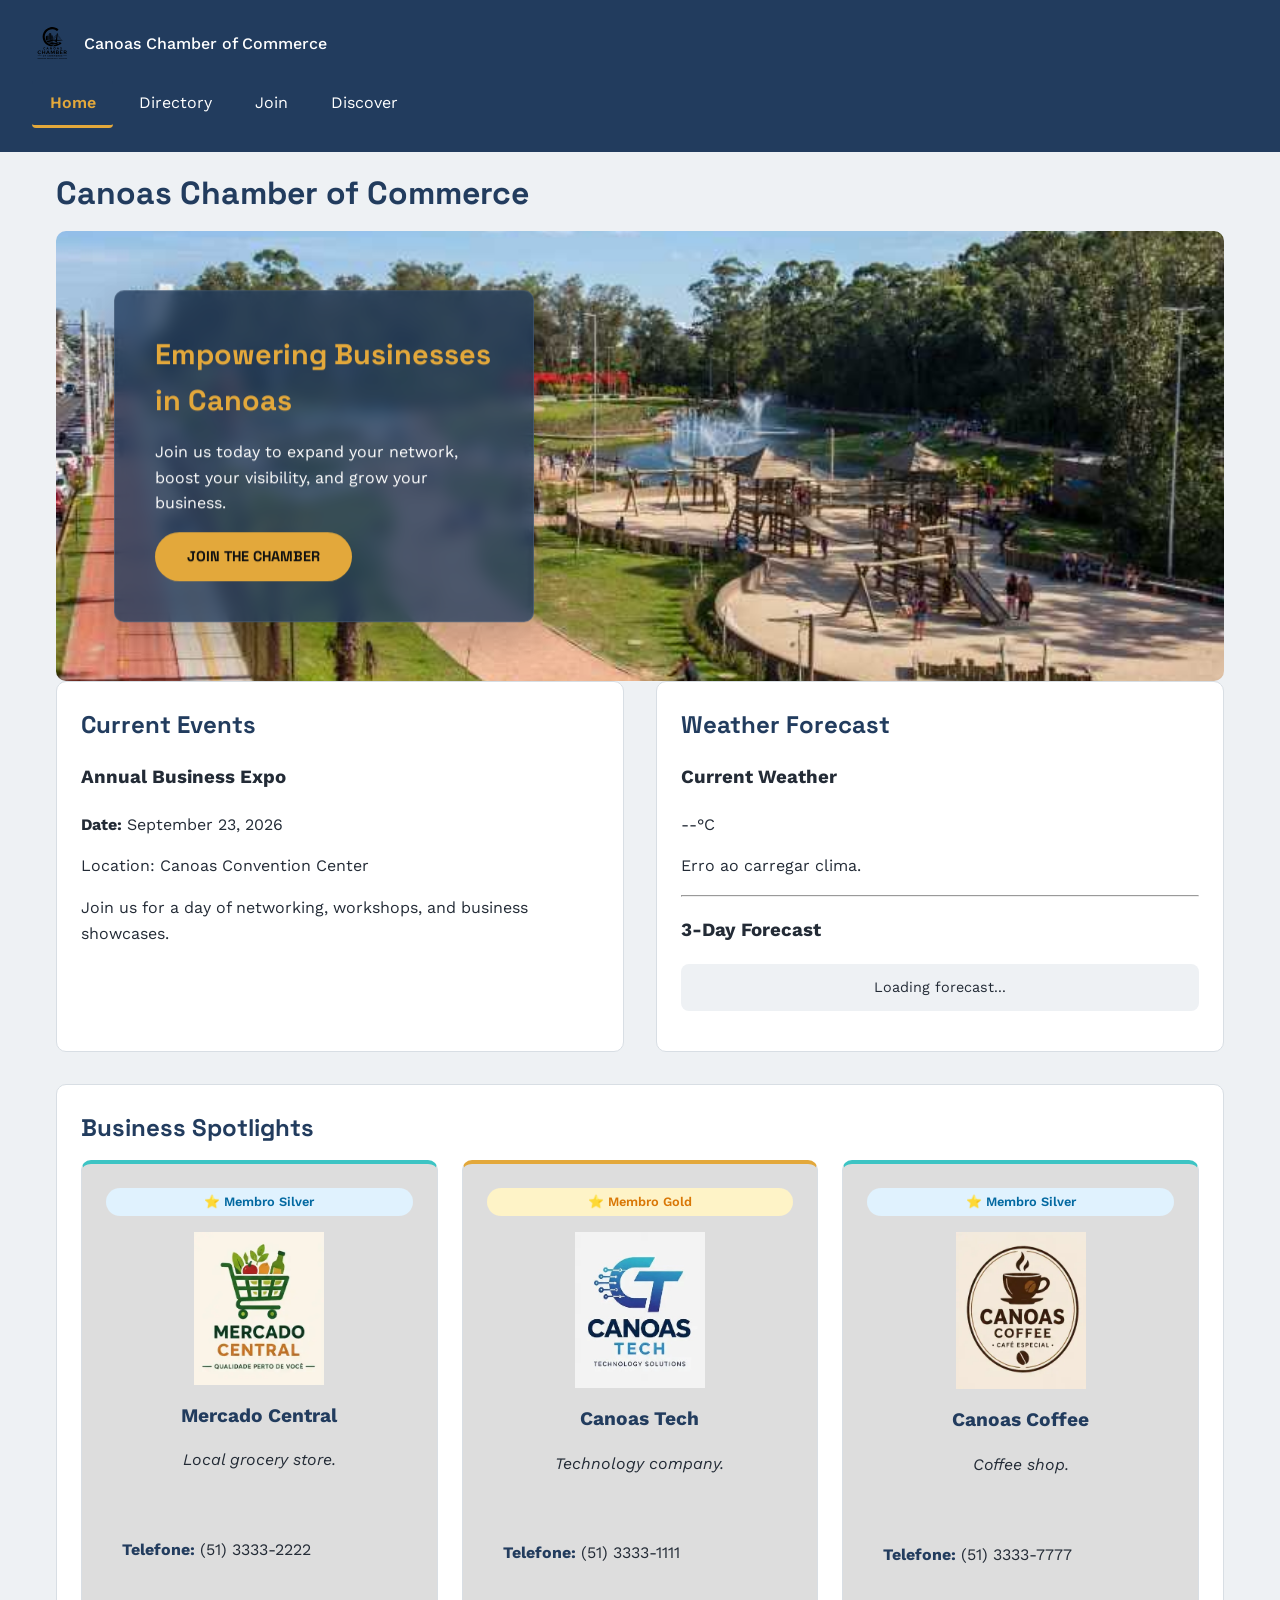
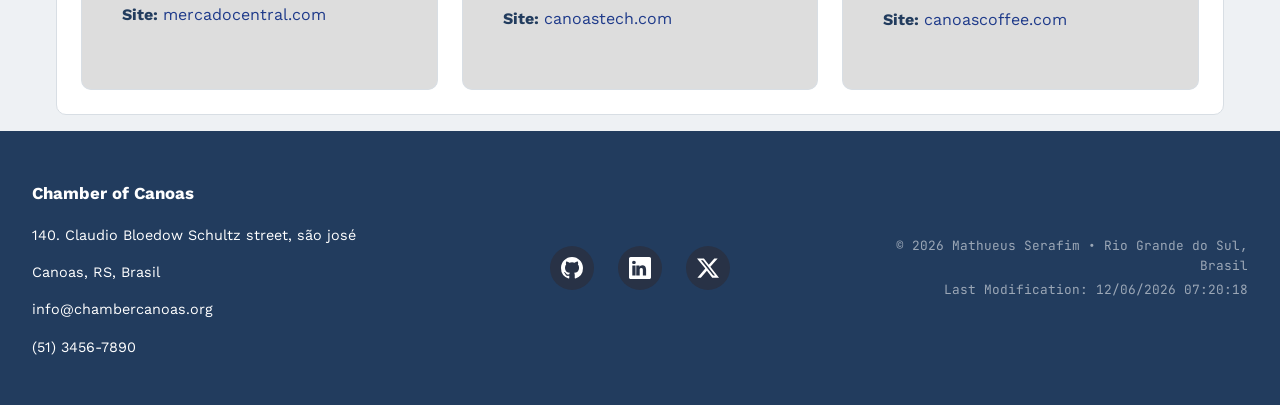
==== commit 1ab3ae1a: "join" ====
--- a/chamber/index.html
+++ b/chamber/index.html
@@ -38,6 +38,9 @@
             </div>
             <div class="site-nav_tab">
                 <a href="directory.html">Directory</a>
+            </div>
+            <div class="site-nav_tab">
+                <a href="join.html">Join</a>
             </div>
             <div class="site-nav_tab">
                 <a href="discover.html">Discover</a>
--- a/chamber/styles/small.css
+++ b/chamber/styles/small.css
@@ -48,12 +48,12 @@
 
 h1, h2 { font-family: var(--font-display); font-weight: 700; color: var(--color-ink); margin: 0 0 0.75rem; }
 h1 a { color: inherit; }
-.page-heading { margin-bottom: 1.5rem; }
+.page-heading, .visit-banner { margin-bottom: 1.5rem; }
 .page-heading h1 { font-size: clamp(1.8rem, 5vw, 2.4rem); }
 
 /* Layouts e Flex unificados */
 .site-header, .site-header__brand, .site-nav a, .view-btn, .card-content, 
-.list-view .member-card, .filter-row, .directory-controls, .footer-item--social, .site-nav {
+.list-view .member-card, .filter-row, .directory-controls, .footer-item--social, .site-nav, .site-nav--open, .discover-card, .discover-card figure {
   display: flex;
 }
 .site-header, .site-header__brand, .site-nav a, .view-btn, .card-content, 
@@ -74,7 +74,7 @@
 .menu-toggle { margin: 1rem; color: var(--color-surface); background: var(--color-transparent); font-size: 1.5rem; }
 .menu-toggle:hover, .menu-toggle:focus-visible { color: var(--color-accent); }
 
-.filter-btn, .view-btn { background: var(--color-surface); border: 1px solid var(--color-border); color: var(--color-text); }
+.filter-btn, .view-btn, .visit-banner, .discover-card { background: var(--color-surface); border: 1px solid var(--color-border); color: var(--color-text); }
 .filter-btn { font-family: var(--font-mono); font-size: 0.85rem; border-radius: 999px; padding: 0.5rem 1.3rem; }
 .view-btn { gap: .5rem; padding: .5rem 2rem; font-family: var(--font-display); font-size: 1rem; }
 .filter-btn:hover, .view-btn:hover { border-color: var(--color-accent-2); }
@@ -82,21 +82,21 @@
 
 .cta-button { display: inline-block; background: var(--color-accent); color: var(--color-dark-pitch); padding: 0.8rem 2rem; border-radius: 50px; font-family: var(--font-display); font-weight: 700; text-transform: uppercase; font-size: 0.9rem; }
 .cta-button:hover { transform: translateY(-1px); background: var(--color-cta-hover); text-decoration: none; }
-.card button { margin-top: 1rem; padding: 0.5rem 1rem; background-color: var(--color-primary-blue); color: var(--color-surface); border-radius: 4px; }
+.card button, .discover-card button { margin-top: 1rem; padding: 0.5rem 1rem; background-color: var(--color-primary-blue); color: var(--color-surface); border-radius: 4px; }
 .card button:hover { background-color: var(--color-primary-blue-hover); }
 
+/* Header & Nav mobile */
 /* Header & Nav mobile */
 .site-header { flex-wrap: wrap; padding: 0.5rem 1rem; background: var(--color-ink); }
 .site-header__brand { gap: .75rem; padding: 1rem; flex: 1; }
-.site-header__logo { border-radius: var(--radius); }
+.site-header__logo, .visit-banner, .discover-card  { border-radius: var(--radius); }
 .site-header__name { color: var(--color-surface); font-weight: 500; }
 
 .site-nav { display: none; flex-direction: column; width: 100%; order: 999; background: var(--color-ink-soft); }
-.site-nav--open { display: flex; }
+.site-nav.site-nav--open { display: flex; }
 .site-nav a { justify-content: space-between; padding: 0.6rem 1.1rem; }
 .site-nav_tab a { display: block; padding: 1rem; background: var(--color-ink-soft); color: var(--color-surface); border-bottom: 1px solid var(--color-dark-pitch); transition: background 0.2s; }
 .site-nav_tab a.active { background-color: var(--color-ink); color: var(--color-accent); font-weight: 600; border-bottom: 3px solid var(--color-accent); }
-
 /* Cards & Seções */
 .member-card, .card, .events-section, .weather-section, .spotlights-section { 
   border-radius: var(--radius); border: 1px solid var(--color-border); padding: 1.5rem; 
@@ -112,7 +112,7 @@
 .member-info { padding: 1rem; display: grid; gap: .5rem; }
 .member-info span { font-weight: bold; color: var(--color-ink); }
 .list-view { display: flex; flex-direction: column; }
-.list-view .member-card, .discover-grid { padding: 1rem; }
+.list-view .member-card { padding: 1rem; }
 .card-content { gap: 1rem; }
 .card-content img { width: 90px; object-fit: contain; }
 .list-view .member-header { border: none; width: 250px; }
@@ -143,7 +143,81 @@
 .footer-item--social a { color: var(--color-footer-social); }
 .footer-item--info p, .footer-item--modified p { margin: 0; }
 .footer-item--modified { font-family: var(--font-mono); font-size: 0.8rem; color: var(--color-footer-text); }
+/* Garante que qualquer h2 dentro de fundos escuros (--color-ink) receba cor clara */
+.site-header h2,
+.site-footer h2,
+.site-nav h2 {
+  color: var(--color-surface);
+}
 
 @media (prefers-reduced-motion: reduce) {
   html { scroll-behavior: auto; }
-}+}
+
+/* Discover Mobile Base */
+.discover-grid {
+    grid-template-areas: "card1" "card2" "card3" "card4" "card5" "card6" "card7" "card8";
+}
+
+.discover-card {
+    flex-direction: column;
+    padding: 1.5rem;
+    box-shadow: 0 4px 6px var(--color-shadow-1);
+    height: 100%;
+}
+
+.discover-card figure {
+    margin: 0 0 1rem;
+    height: 200px;
+    background: var(--color-paper);
+    border-radius: 8px;
+    justify-content: center;
+    align-items: center;
+    overflow: hidden;
+}
+
+.discover-card figure img {
+    max-width: 100%;
+    max-height: 100%;
+    object-fit: contain;
+    transition: transform 0.3s ease, filter 0.3s ease;
+}
+
+.discover-card button {
+    border: none;
+    font-weight: 600;
+    cursor: pointer;
+}
+
+.discover-card button:hover {
+    background: var(--color-primary-blue-hover);
+}
+
+.visit-banner {
+    padding: 1rem 1.5rem;
+    text-align: center;
+}
+
+@keyframes fadeInSlide {
+  from {
+    opacity: 0;
+    transform: translateY(20px);
+  }
+  to {
+    opacity: 1;
+    transform: translateY(0);
+  }
+}
+
+.cards-container .card {
+  animation: fadeInSlide 0.8s ease-out forwards;
+}
+
+.discover-grid .discover-card:nth-child(1) { grid-area: card1; }
+.discover-grid .discover-card:nth-child(2) { grid-area: card2; }
+.discover-grid .discover-card:nth-child(3) { grid-area: card3; }
+.discover-grid .discover-card:nth-child(4) { grid-area: card4; }
+.discover-grid .discover-card:nth-child(5) { grid-area: card5; }
+.discover-grid .discover-card:nth-child(6) { grid-area: card6; }
+.discover-grid .discover-card:nth-child(7) { grid-area: card7; }
+.discover-grid .discover-card:nth-child(8) { grid-area: card8; }
--- a/chamber/styles/large.css
+++ b/chamber/styles/large.css
@@ -28,7 +28,6 @@
   .footer-item--modified { text-align: right; display: flex; flex-direction: column; align-items: flex-end; gap: 0.2rem; }
 
   .discover-grid {
-        display: grid;
         grid-template-columns: repeat(3, 1fr);
         grid-template-areas: 
             "card1 card2 card3"
@@ -36,25 +35,10 @@
             "card4 card6 card7"
             "card8 card8 card7";
         gap: 2rem;
-    }
-    
-    /* Atribuindo classes ou posições específicas via grid-area se necessário, ou mapeando os filhos estruturais */
-    .discover-grid .discover-card:nth-child(1) { grid-area: card1; }
-    .discover-grid .discover-card:nth-child(2) { grid-area: card2; }
-    .discover-grid .discover-card:nth-child(3) { grid-area: card3; }
-    .discover-grid .discover-card:nth-child(4) { grid-area: card4; }
-    .discover-grid .discover-card:nth-child(5) { grid-area: card5; }
-    .discover-grid .discover-card:nth-child(6) { grid-area: card6; }
-    .discover-grid .discover-card:nth-child(7) { grid-area: card7; }
-    .discover-grid .discover-card:nth-child(8) { grid-area: card8; }
+  }
 
-    /* Efeito de hover aplicado APENAS em telas grandes (computador), conforme passo 12 */
-    .discover-card figure img {
-        transition: transform 0.3s ease, filter 0.3s ease;
-    }
-
-    .discover-card figure img:hover {
+  .discover-card figure img:hover {
         transform: scale(1.05);
         filter: brightness(1.1) drop-shadow(0px 8px 12px rgba(0,0,0,0.2));
-    }
-}
+  }
+}
